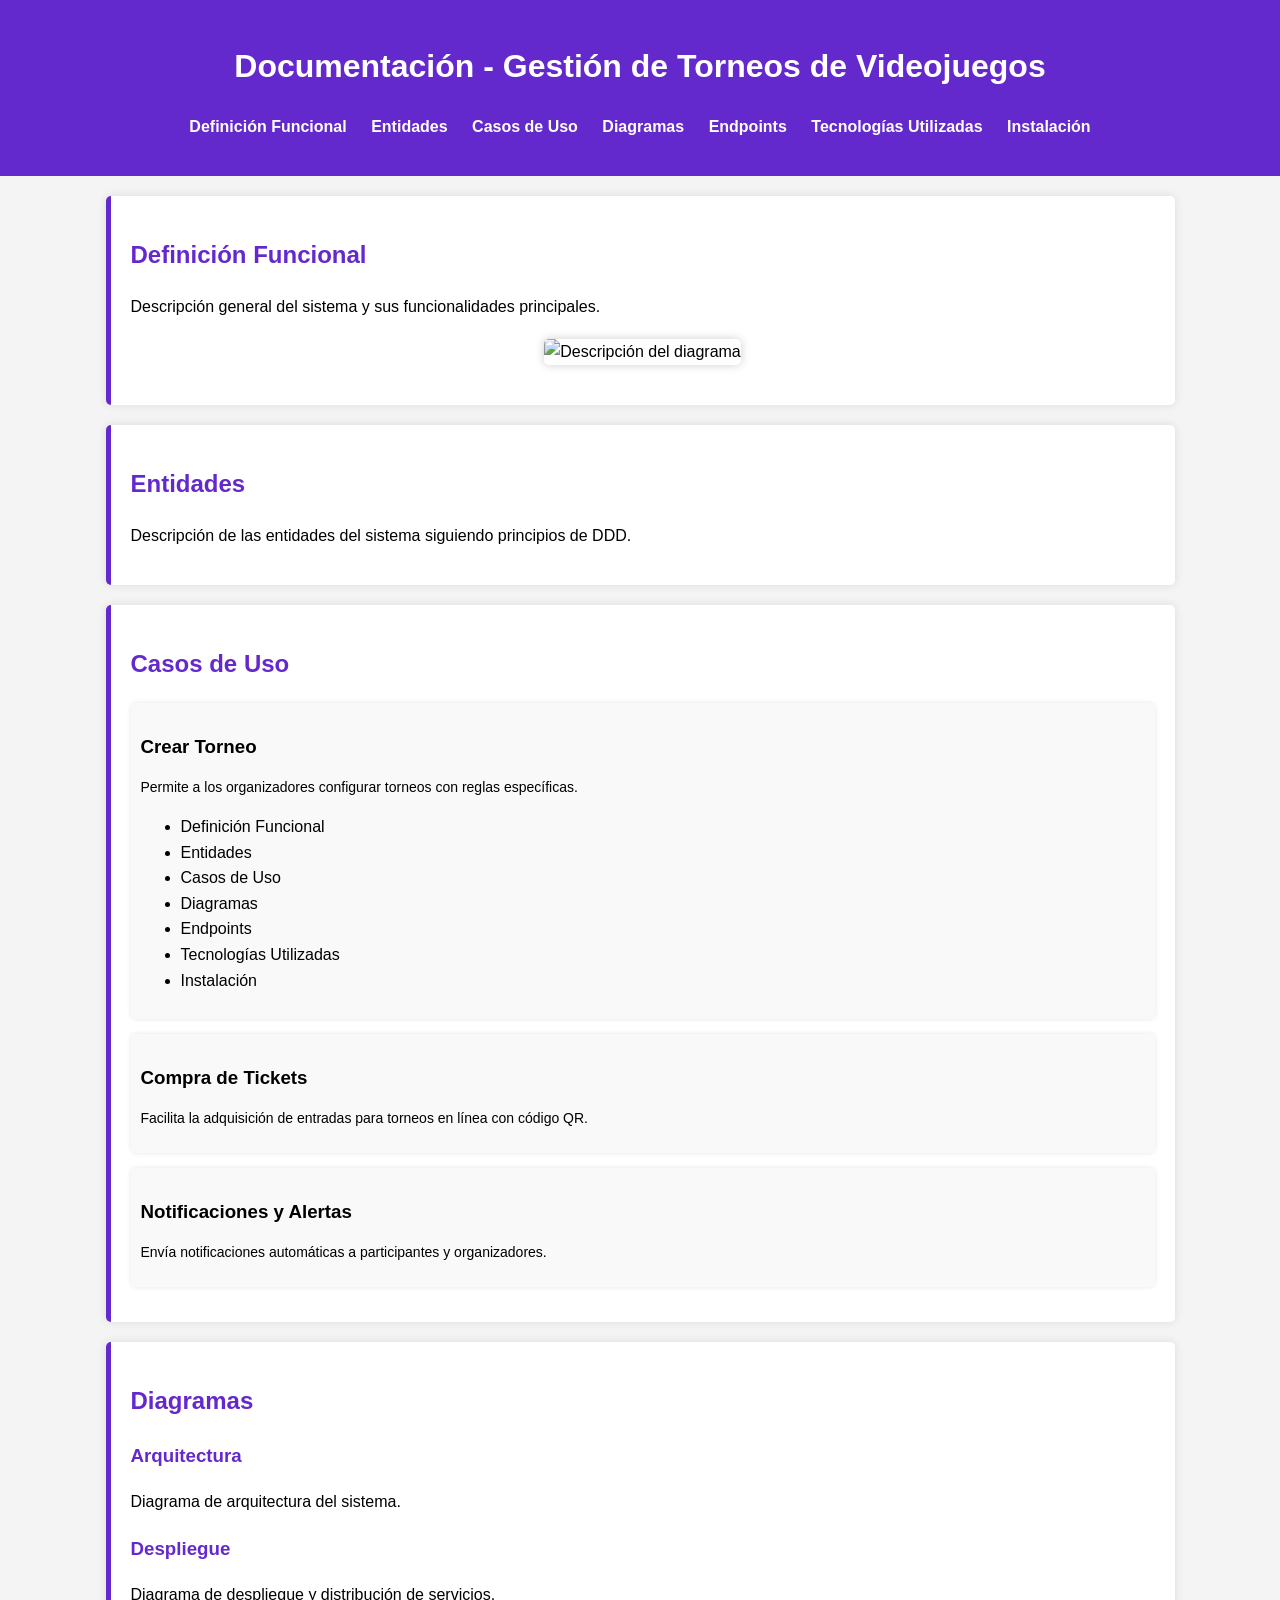
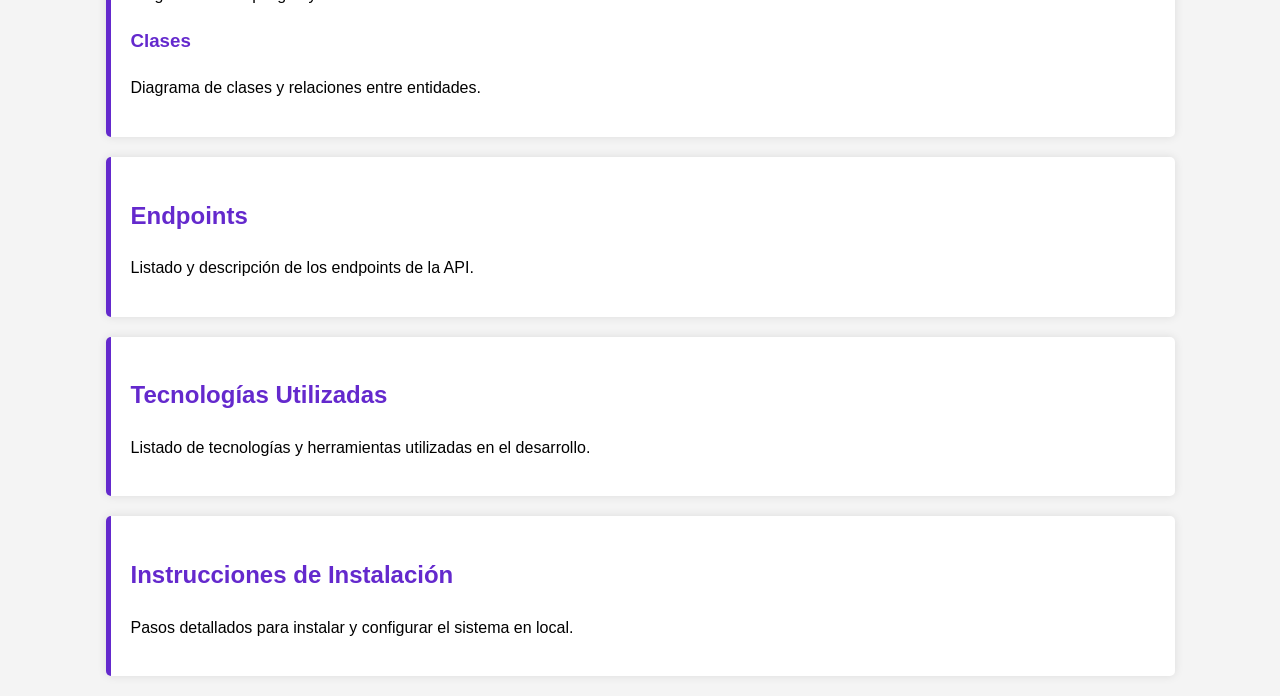
==== index.html @ 14427a6a "APTV-19: Init documentation" ====
<!DOCTYPE html>
<html lang="es">

<head>
  <meta charset="UTF-8">
  <meta name="viewport" content="width=device-width, initial-scale=1.0">
  <title>Gestión de Torneos de Videojuegos - Documentación</title>
  <link rel="stylesheet" href="styles.css">
</head>

<body>
  <header>
    <h1>Documentación - Gestión de Torneos de Videojuegos</h1>
    <nav>
      <ul>
        <li><a href="#definicion-funcional">Definición Funcional</a></li>
        <li><a href="#entidades">Entidades</a></li>
        <li><a href="#casos-uso">Casos de Uso</a></li>
        <li><a href="#diagramas">Diagramas</a></li>
        <li><a href="#endpoints">Endpoints</a></li>
        <li><a href="#tecnologias">Tecnologías Utilizadas</a></li>
        <li><a href="#instalacion">Instalación</a></li>
      </ul>
    </nav>
  </header>

  <section id="definicion-funcional">
    <h2>Definición Funcional</h2>
    <p>Descripción general del sistema y sus funcionalidades principales.</p>
    <div class="image-container">
      <img src="fc.jpg" alt="Descripción del diagrama">
    </div>
  </section>

  <section id="entidades">
    <h2>Entidades</h2>
    <p>Descripción de las entidades del sistema siguiendo principios de DDD.</p>
  </section>

  <section id="casos-uso">
    <h2>Casos de Uso</h2>

    <div class="sub-seccion">
      <h3>Crear Torneo</h3>
      <p>Permite a los organizadores configurar torneos con reglas específicas.</p>
      <ul>
        <li>Definición Funcional</li>
        <li>Entidades</li>
        <li>Casos de Uso</li>
        <li>Diagramas</li>
        <li>Endpoints</li>
        <li>Tecnologías Utilizadas</li>
        <li>Instalación</li>
      </ul>
    </div>

    <div class="sub-seccion">
      <h3>Compra de Tickets</h3>
      <p>Facilita la adquisición de entradas para torneos en línea con código QR.</p>
    </div>

    <div class="sub-seccion">
      <h3>Notificaciones y Alertas</h3>
      <p>Envía notificaciones automáticas a participantes y organizadores.</p>
    </div>
  </section>

  <section id="diagramas">
    <h2>Diagramas</h2>
    <h3>Arquitectura</h3>
    <p>Diagrama de arquitectura del sistema.</p>
    <h3>Despliegue</h3>
    <p>Diagrama de despliegue y distribución de servicios.</p>
    <h3>Clases</h3>
    <p>Diagrama de clases y relaciones entre entidades.</p>
  </section>

  <section id="endpoints">
    <h2>Endpoints</h2>
    <p>Listado y descripción de los endpoints de la API.</p>
  </section>

  <section id="tecnologias">
    <h2>Tecnologías Utilizadas</h2>
    <p>Listado de tecnologías y herramientas utilizadas en el desarrollo.</p>
  </section>

  <section id="instalacion">
    <h2>Instrucciones de Instalación</h2>
    <p>Pasos detallados para instalar y configurar el sistema en local.</p>
  </section>
</body>

</html>
---- styles.css ----
body {
    font-family: Arial, sans-serif;
    line-height: 1.6;
    margin: 0;
    padding: 0;
    background-color: #f4f4f4;
}

header {
    background: #6429cd;
    color: #fff;
    padding: 20px;
    text-align: center;
}

nav ul {
    list-style: none;
    padding: 0;
}

nav ul li {
    display: inline;
    margin: 0 10px;
}

nav ul li a {
    color: #fff;
    text-decoration: none;
    font-weight: bold;
}

section {
    width: 80%;
    max-width: 1280px;
    margin: 20px auto;
    padding: 20px;
    background: #fff;
    border-left: 5px solid #6429cd;
    border-radius: 5px;
    box-shadow: 0px 0px 10px rgba(0, 0, 0, 0.1);
}

h1 {
    color: #ffffff;
}

h2, h3 {
    color: #6429cd;
}

p {
    font-size: 16px;
}

.image-container {
    text-align: center;
    margin: 20px 0;
}

.image-container img {
    max-width: 100%;
    height: auto;
    border-radius: 5px;
    box-shadow: 0px 0px 10px rgba(0, 0, 0, 0.2);
}

.sub-seccion {
    margin-bottom: 15px;
    padding: 10px;
    background: #f9f9f9;
    border-radius: 5px;
    box-shadow: 0px 0px 5px rgba(0, 0, 0, 0.1);
}

.sub-seccion h3 {
    color: #000000;
    margin-bottom: 5px;
}

.sub-seccion p {
    font-size: 14px;
}
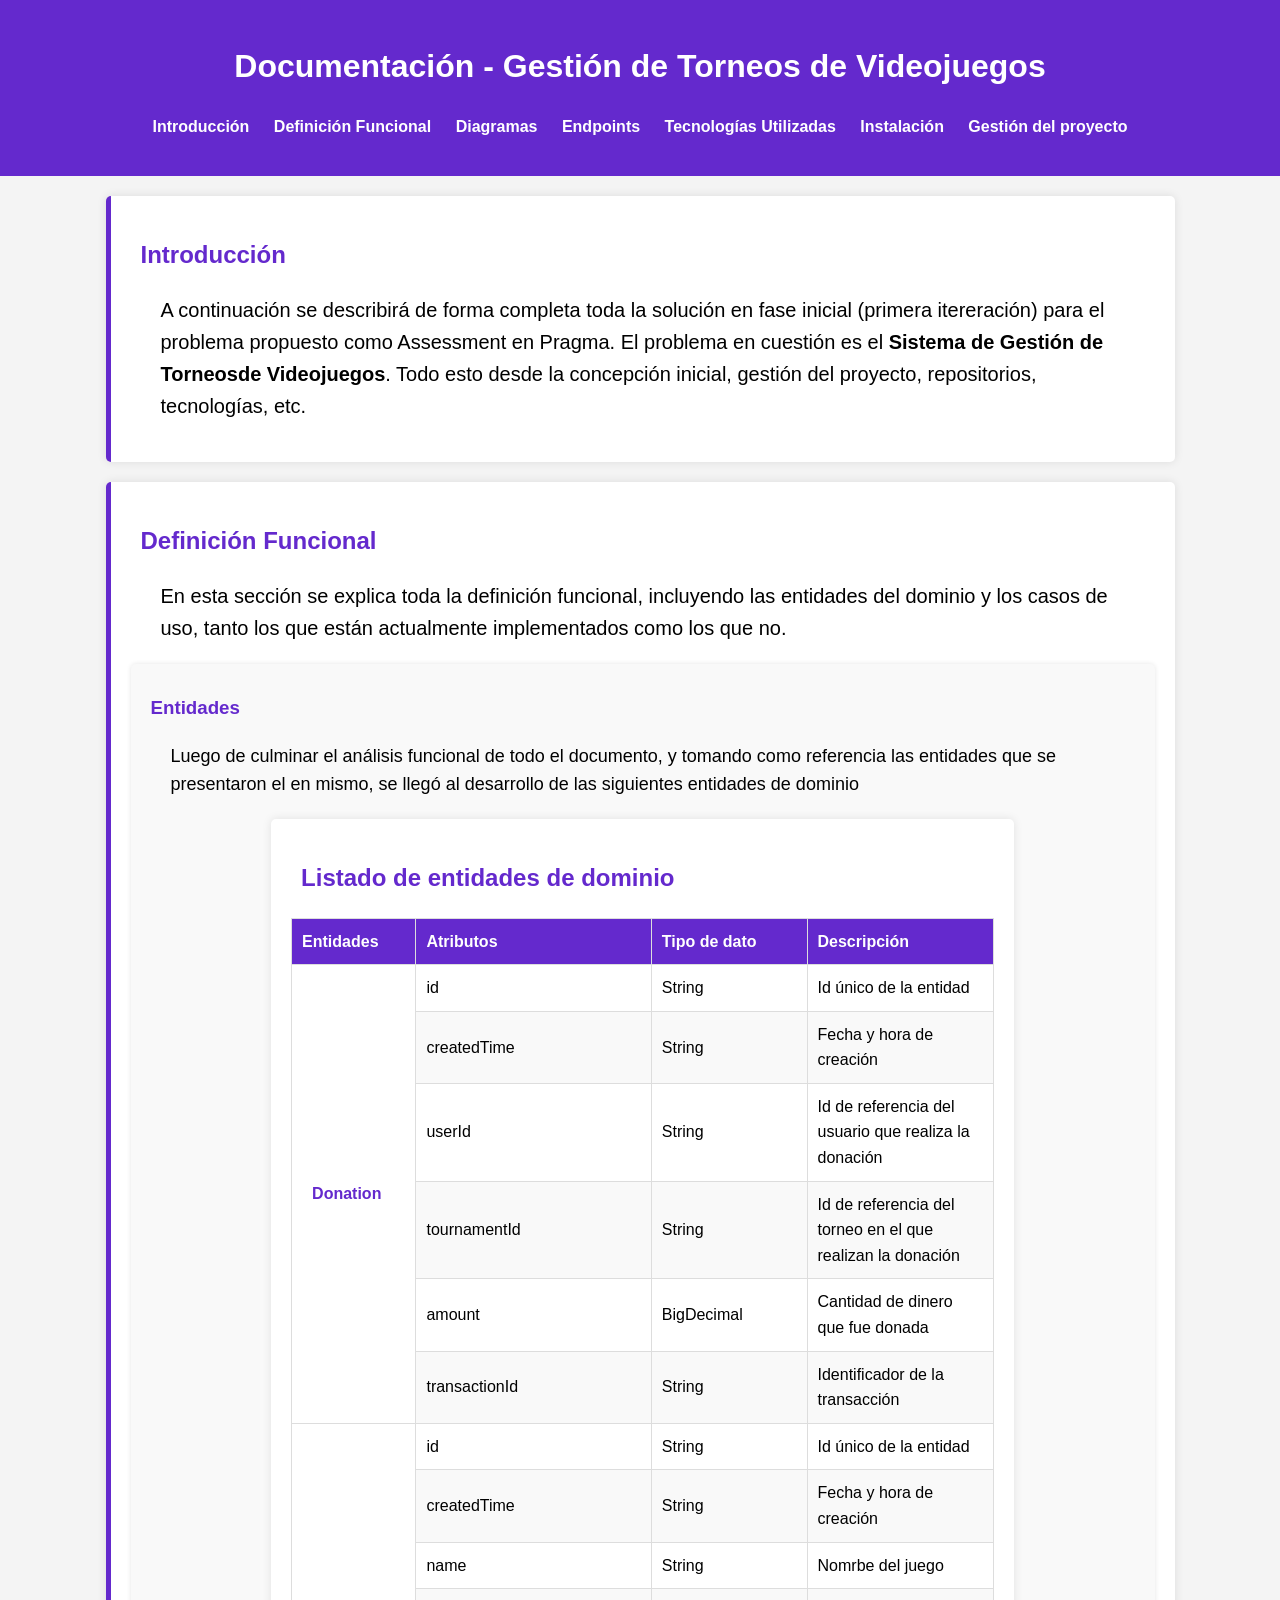
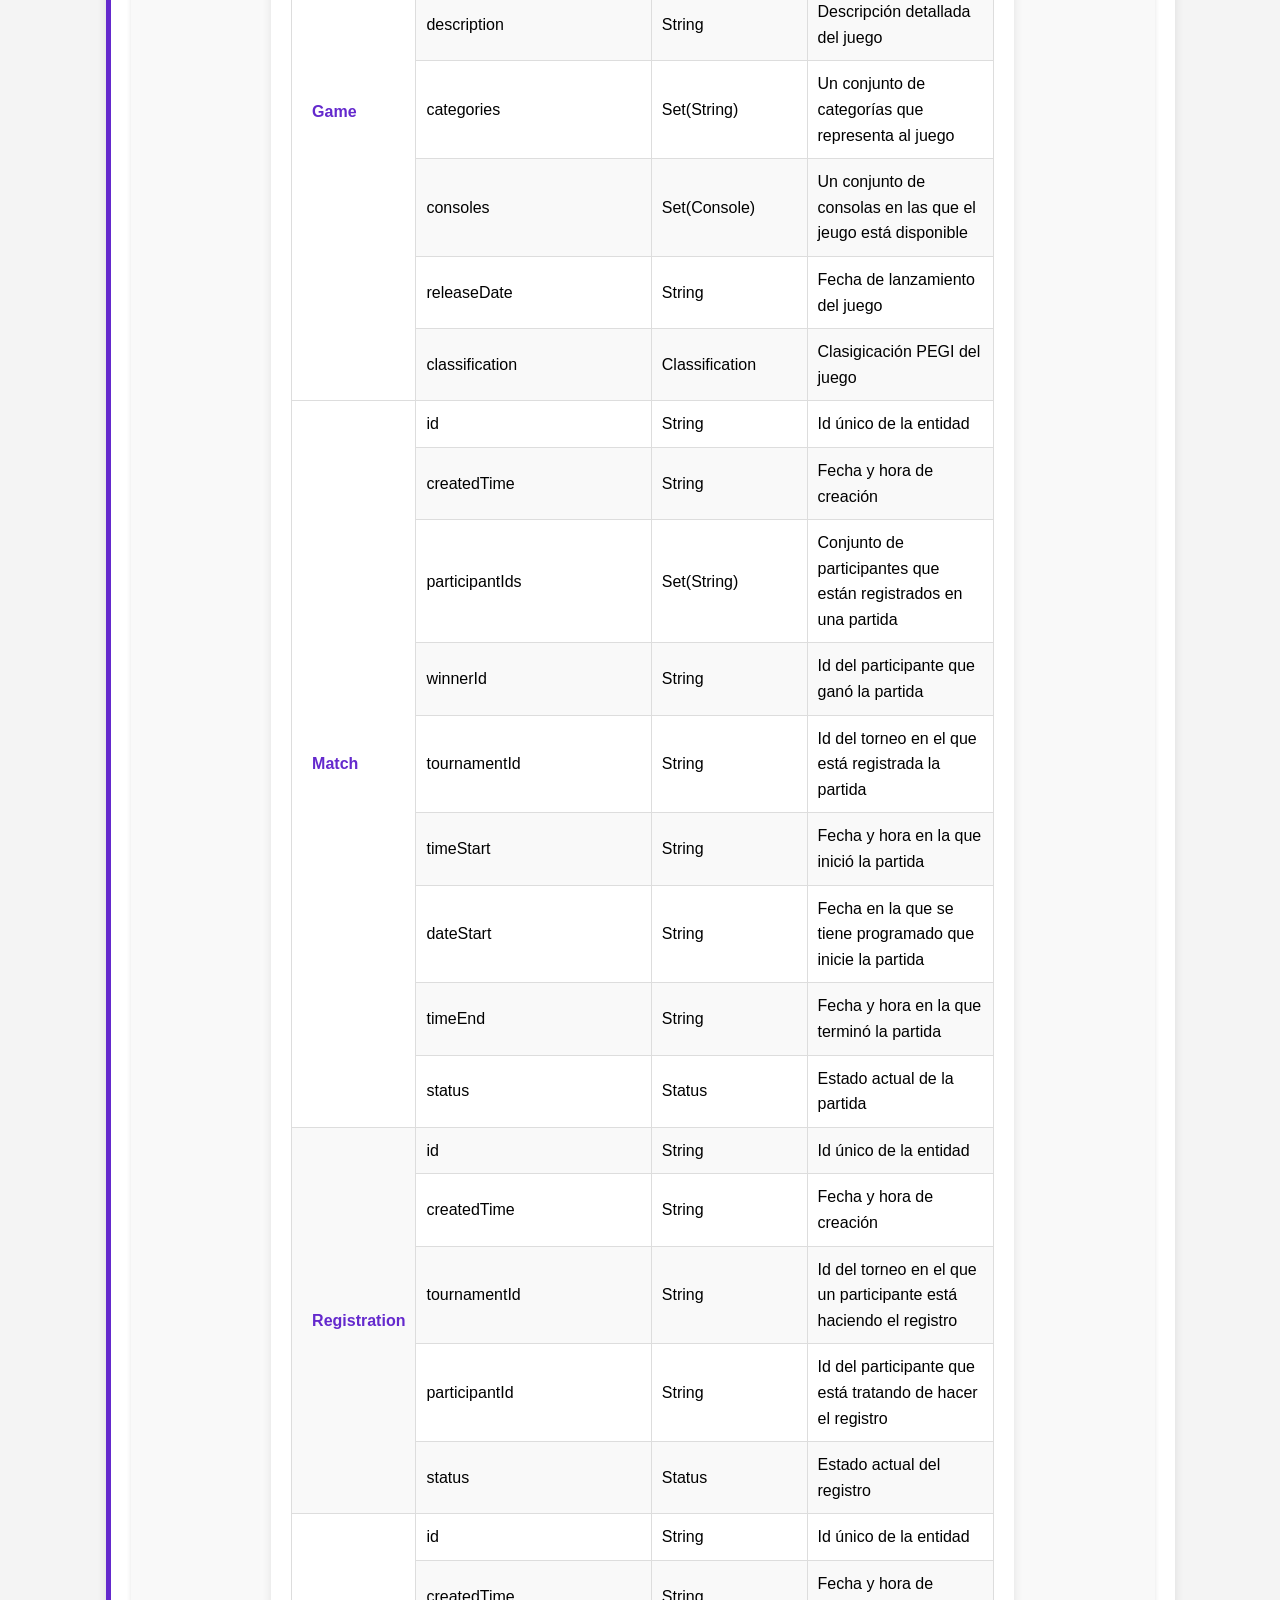
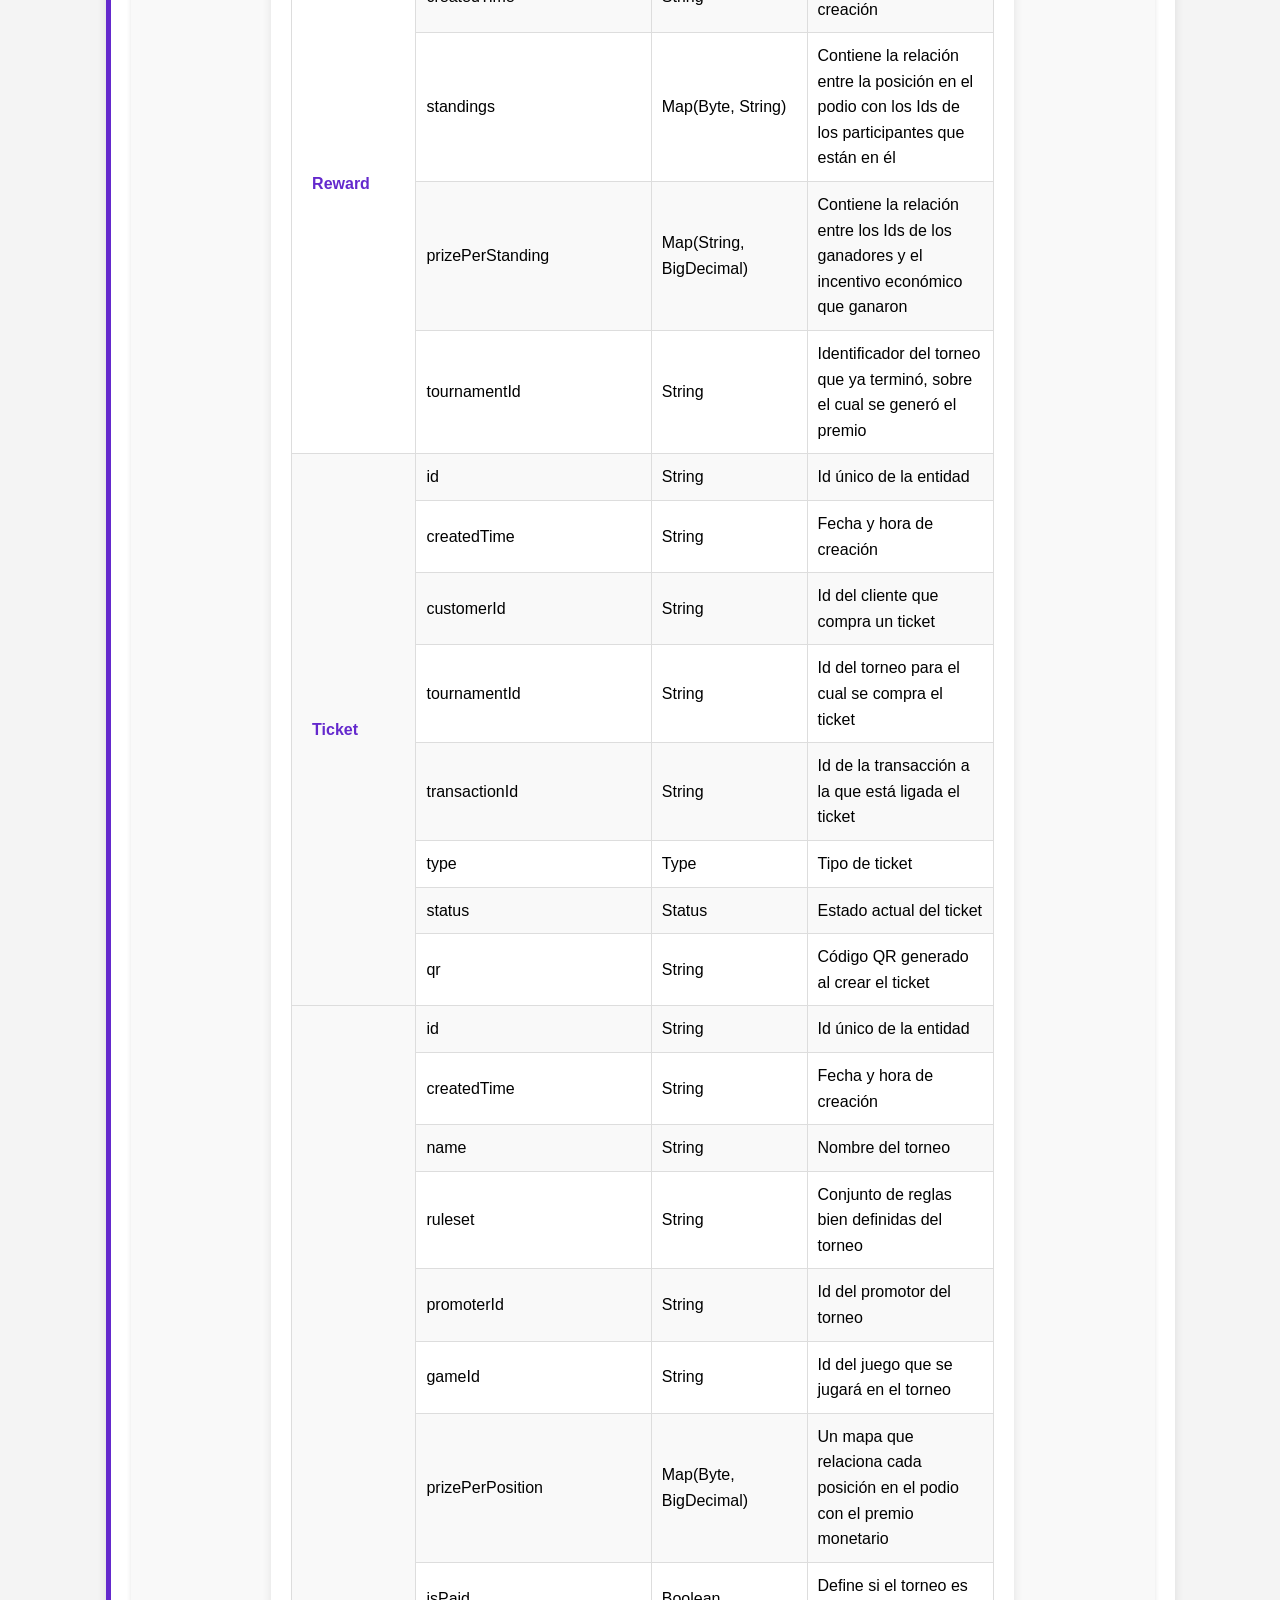
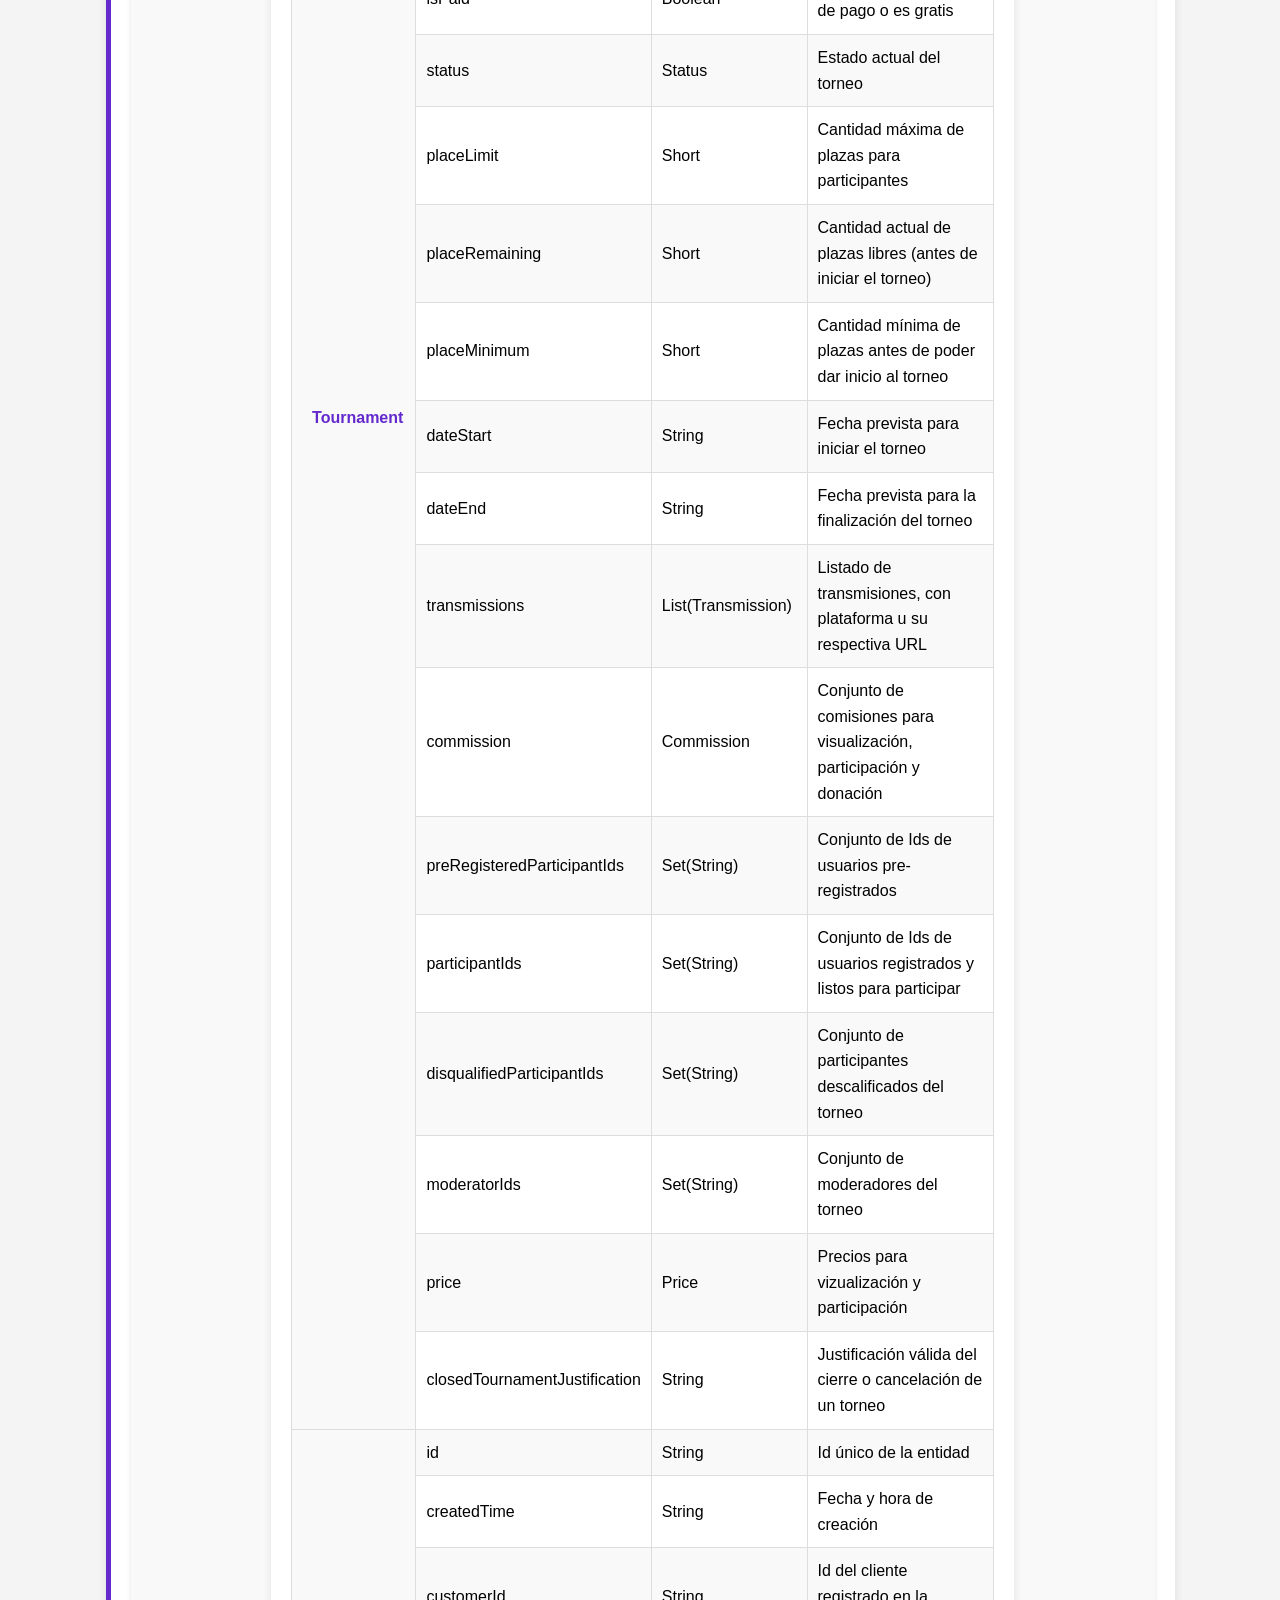
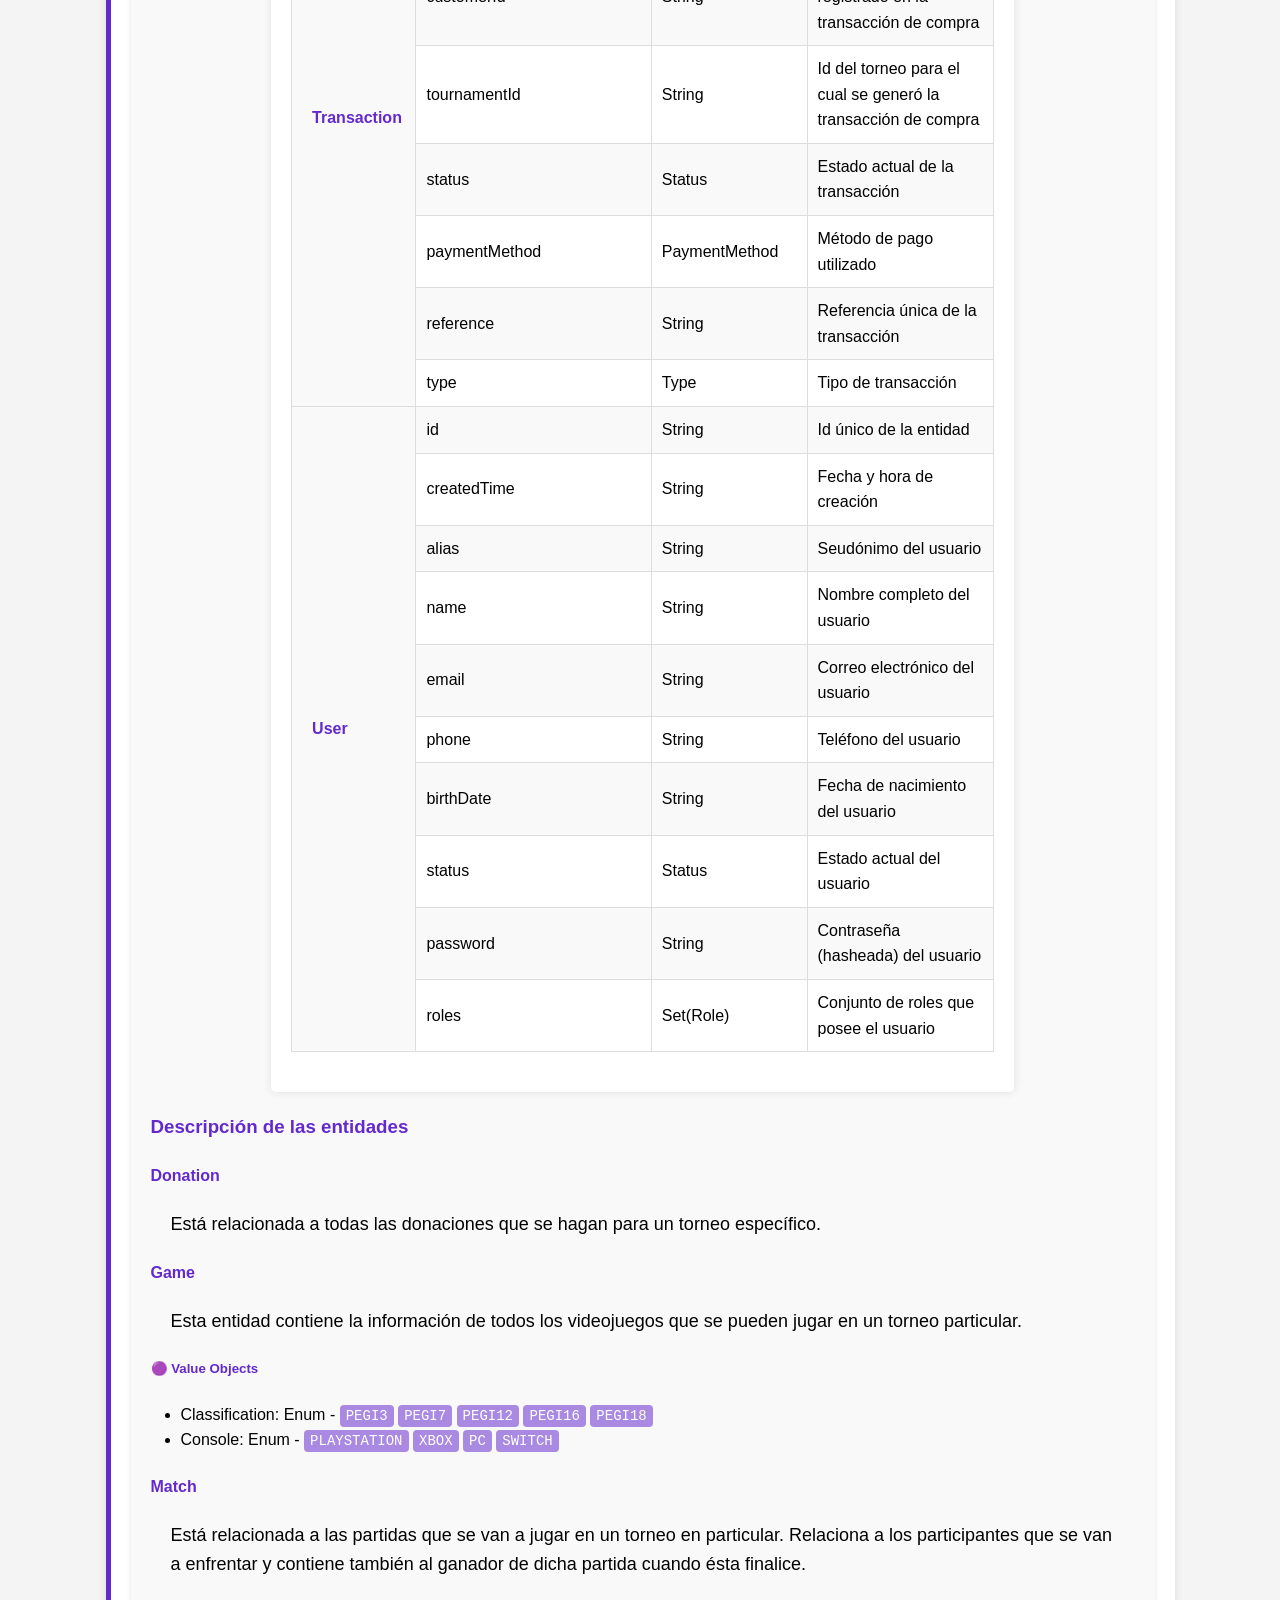
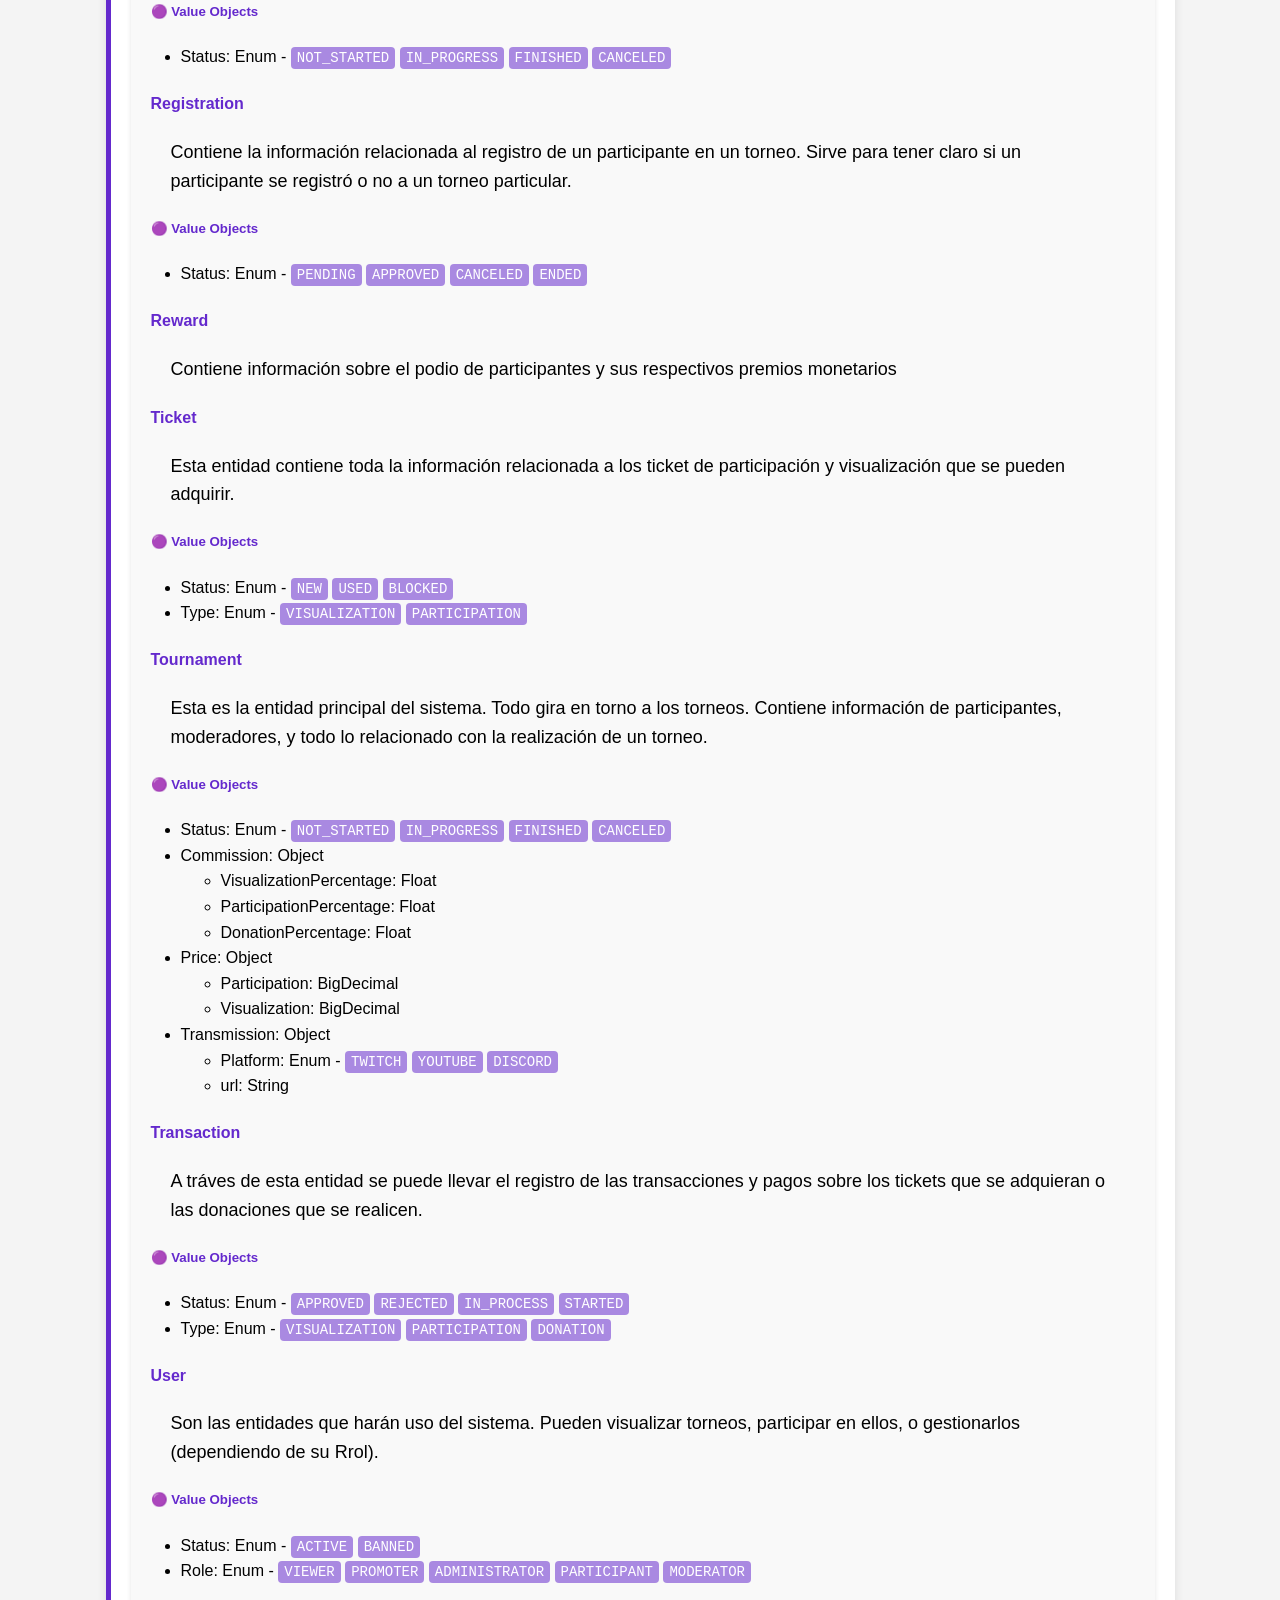
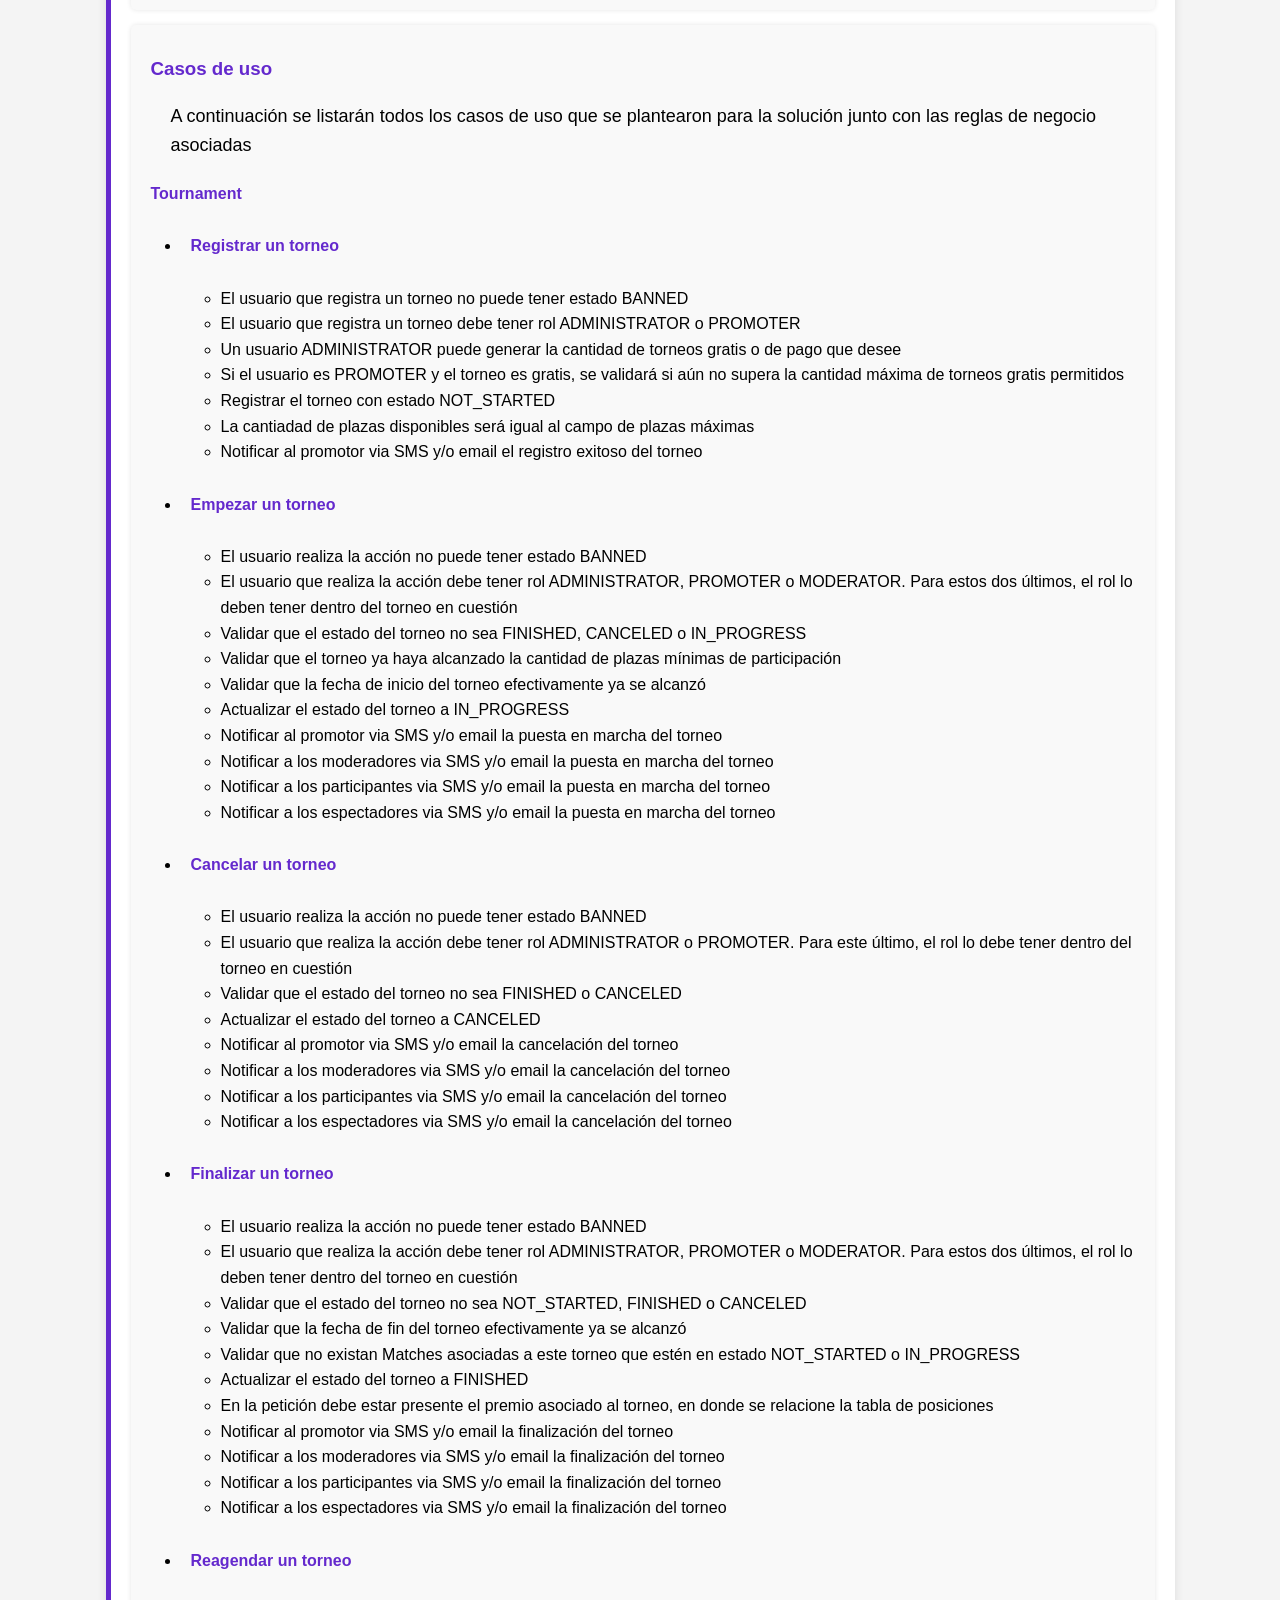
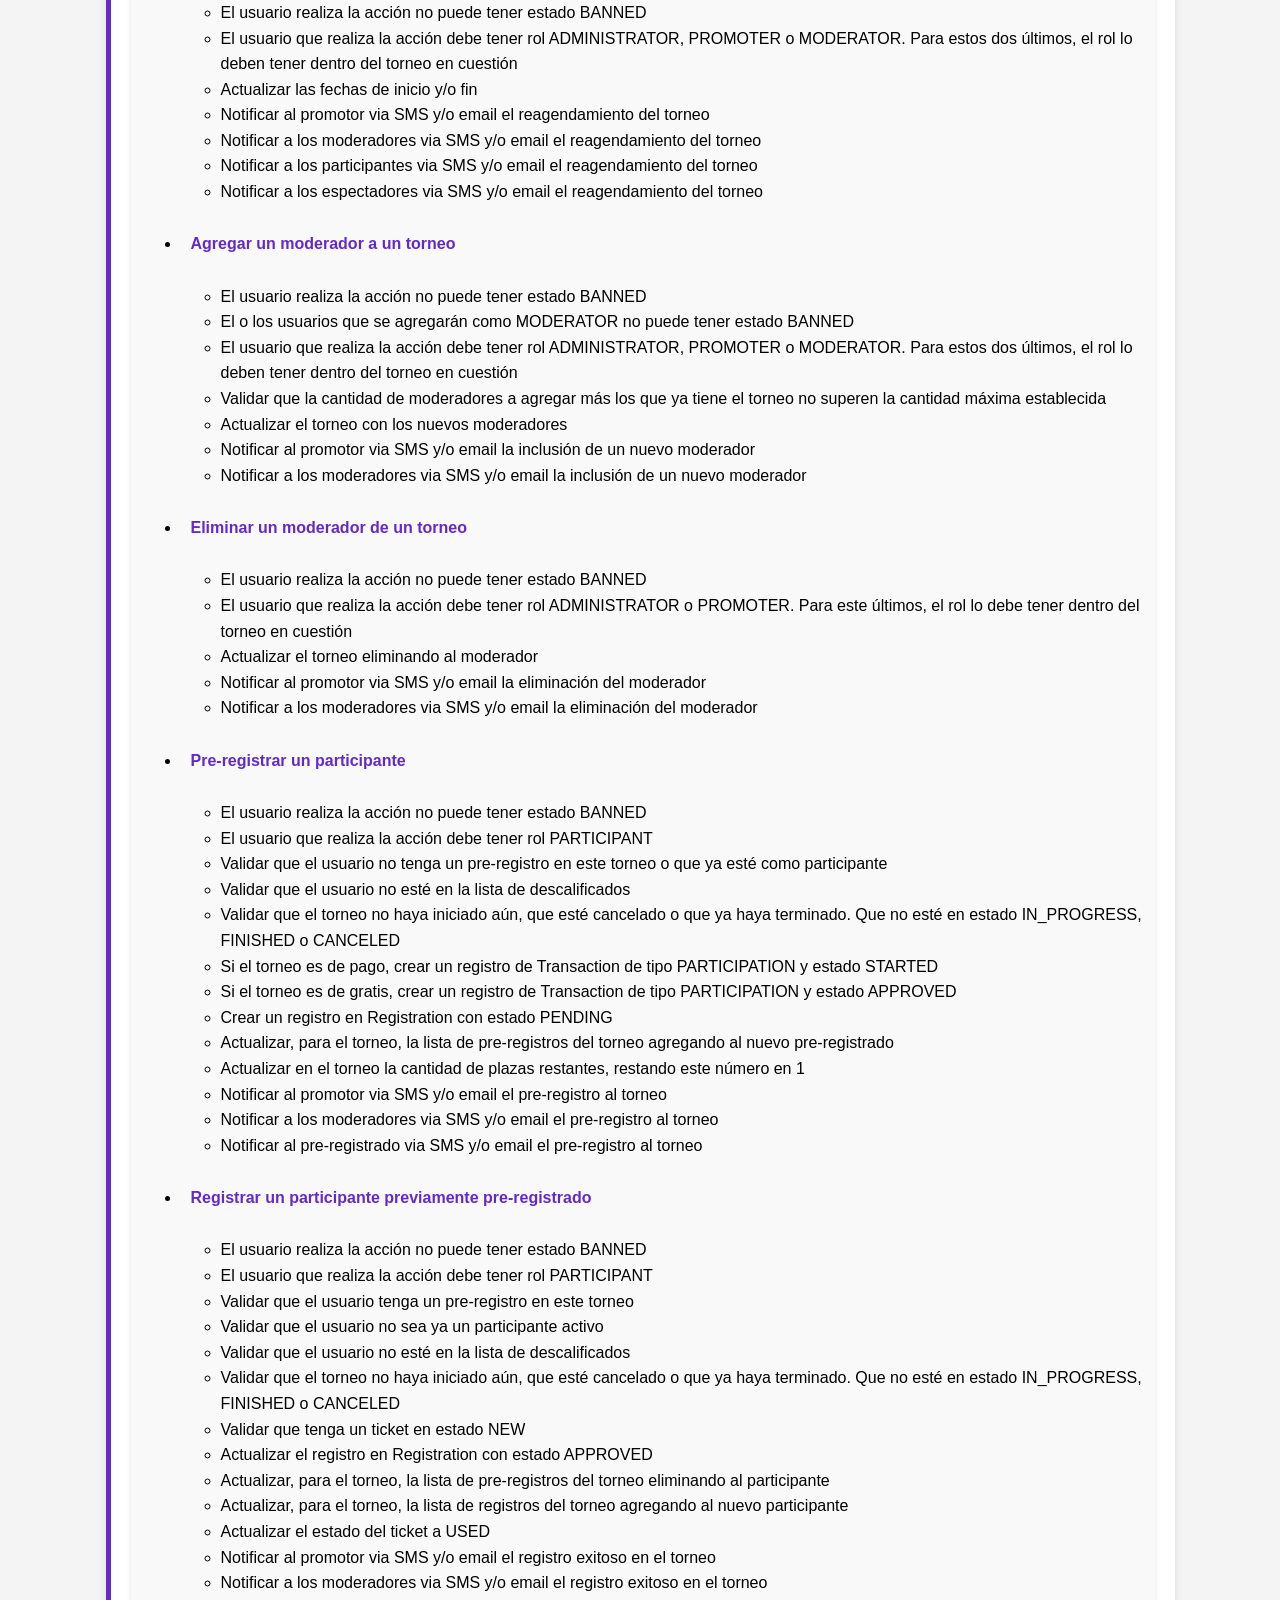
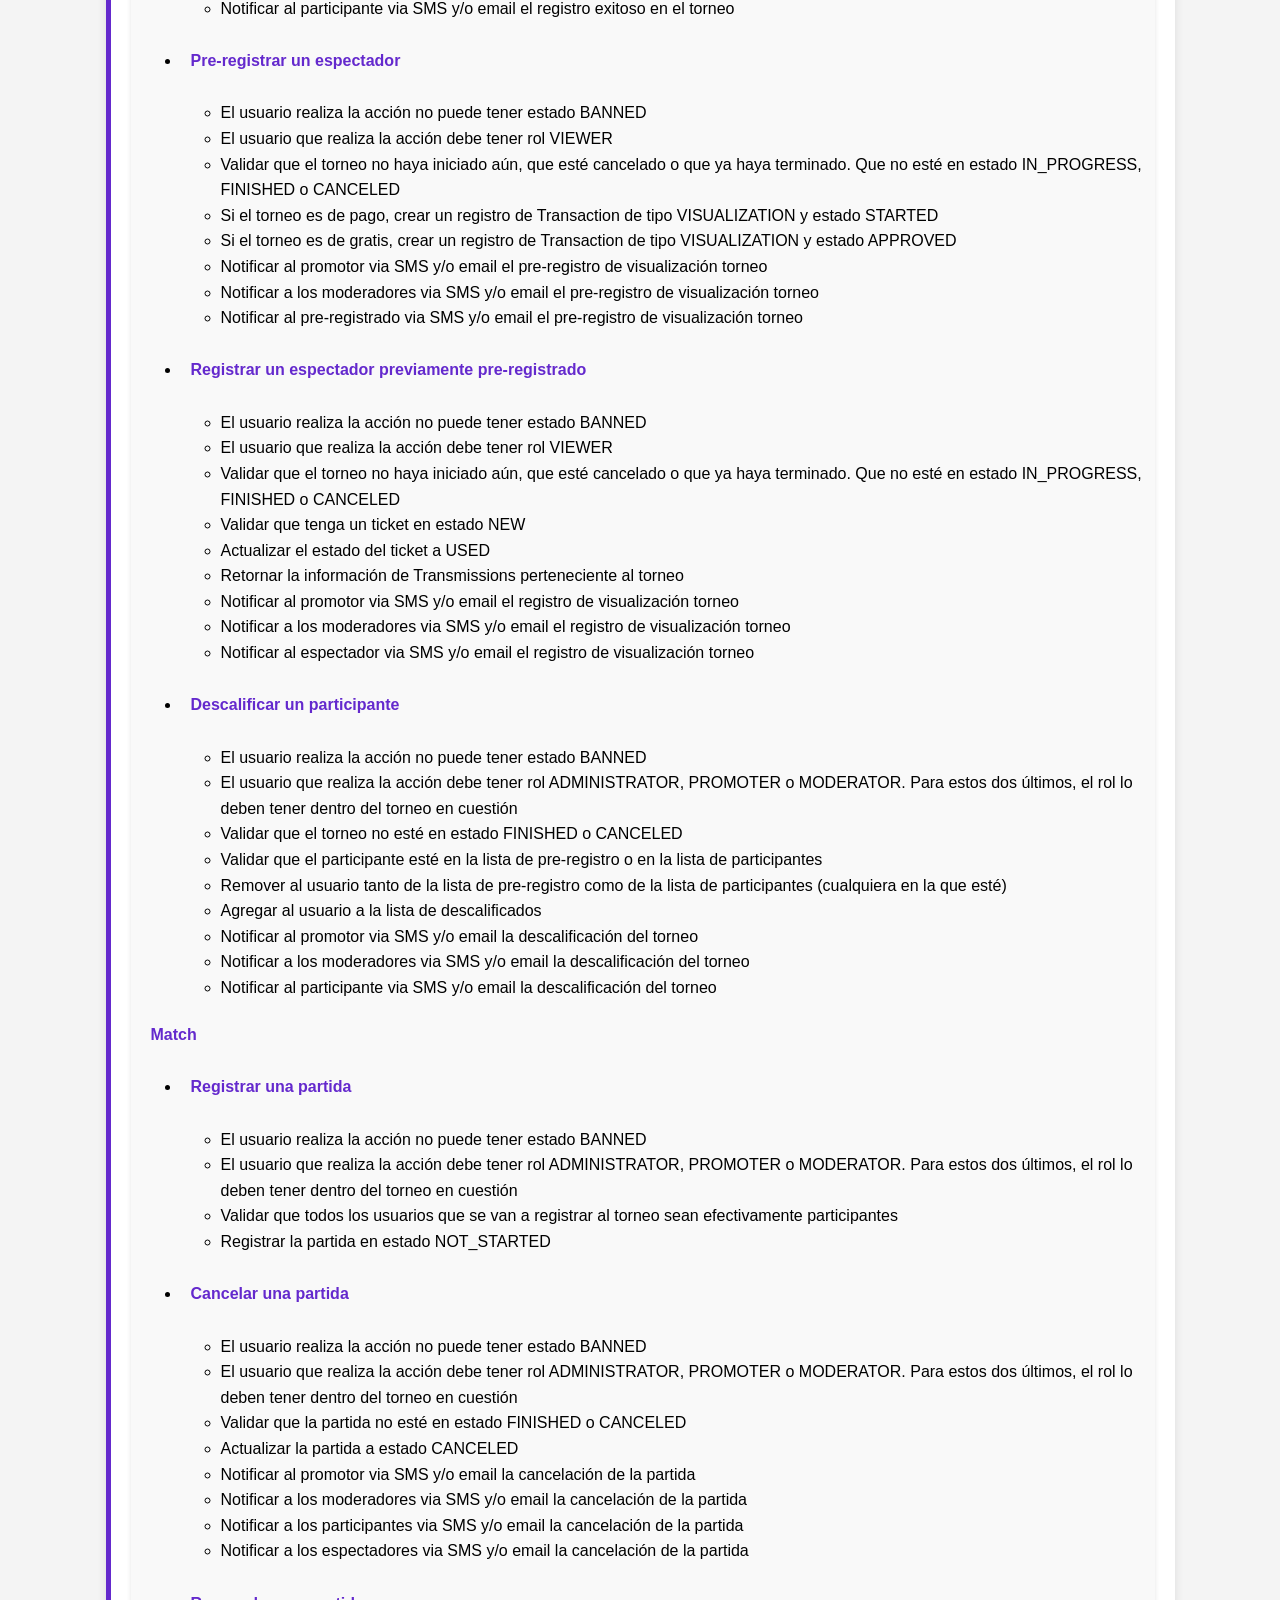
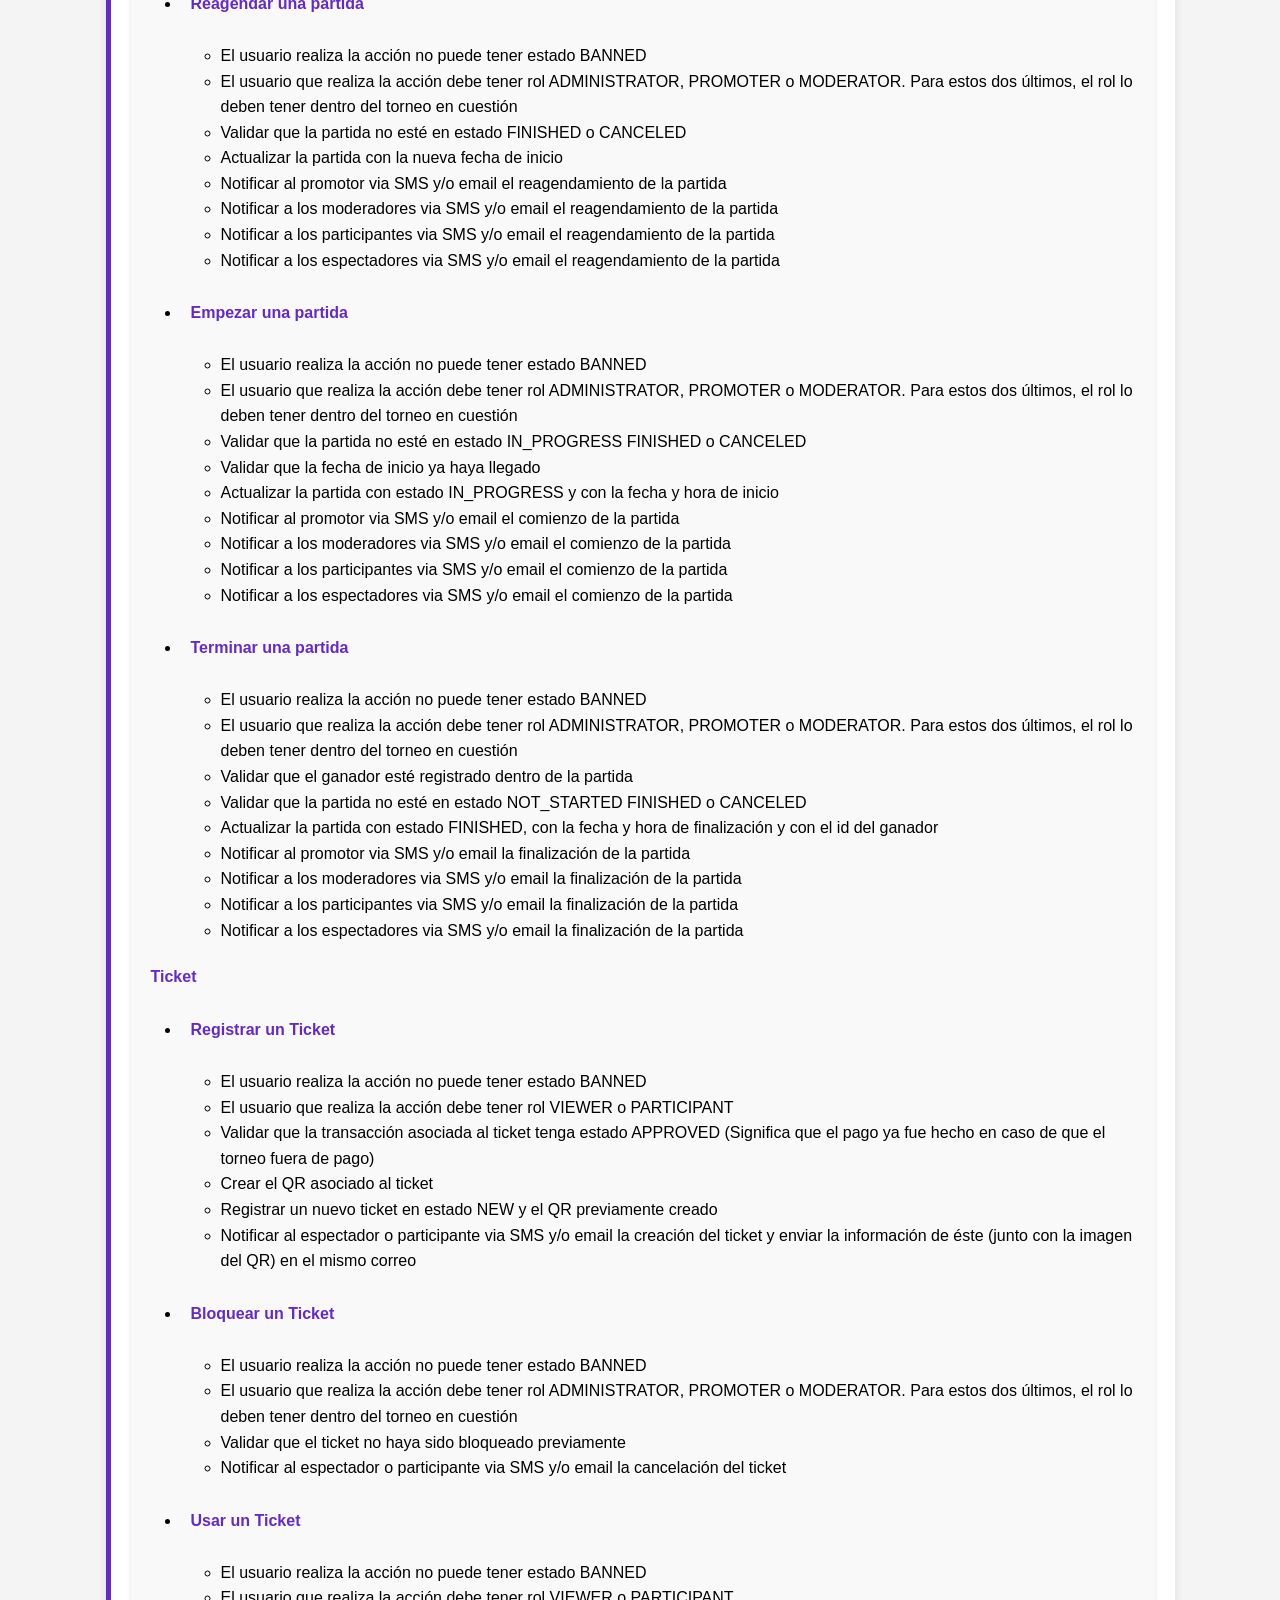
==== commit 2e5d0196: "feat: Se agregan archivos index, css y js de documentación" ====
--- a/index.html
+++ b/index.html
@@ -6,6 +6,7 @@
   <meta name="viewport" content="width=device-width, initial-scale=1.0">
   <title>Gestión de Torneos de Videojuegos - Documentación</title>
   <link rel="stylesheet" href="styles.css">
+  <script src="script.js"></script>
 </head>
 
 <body>
@@ -13,82 +14,1025 @@
     <h1>Documentación - Gestión de Torneos de Videojuegos</h1>
     <nav>
       <ul>
+        <li><a href="#introduccion">Introducción</a></li>
         <li><a href="#definicion-funcional">Definición Funcional</a></li>
-        <li><a href="#entidades">Entidades</a></li>
-        <li><a href="#casos-uso">Casos de Uso</a></li>
         <li><a href="#diagramas">Diagramas</a></li>
         <li><a href="#endpoints">Endpoints</a></li>
         <li><a href="#tecnologias">Tecnologías Utilizadas</a></li>
         <li><a href="#instalacion">Instalación</a></li>
+        <li><a href="#gestion-proyecto">Gestión del proyecto</a></li>
       </ul>
     </nav>
   </header>
 
+  <section id="introduccion">
+    <h2>Introducción</h2>
+    <p>A continuación se describirá de forma completa toda la solución en fase inicial (primera itereración) para el
+      problema propuesto como Assessment en Pragma. El problema en cuestión es el <strong>Sistema de Gestión de
+        Torneosde Videojuegos</strong>. Todo esto desde la concepción inicial, gestión del proyecto, repositorios,
+      tecnologías, etc.</p>
+  </section>
+
   <section id="definicion-funcional">
     <h2>Definición Funcional</h2>
-    <p>Descripción general del sistema y sus funcionalidades principales.</p>
-    <div class="image-container">
-      <img src="fc.jpg" alt="Descripción del diagrama">
+    <p>En esta sección se explica toda la definición funcional, incluyendo las entidades del dominio y los casos de uso,
+      tanto los que están actualmente implementados como los que no.</p>
+    <div class="sub-seccion">
+      <h3>Entidades</h3>
+      <p>Luego de culminar el análisis funcional de todo el documento, y tomando como referencia las entidades que se
+        presentaron el en mismo, se llegó al desarrollo de las siguientes entidades de dominio</p>
+      <div class="table-container">
+        <h2>Listado de entidades de dominio</h2>
+        <table>
+          <thead>
+            <tr>
+              <th>Entidades</th>
+              <th>Atributos</th>
+              <th>Tipo de dato</th>
+              <th>Descripción</th>
+            </tr>
+          </thead>
+          <tbody>
+            <tr>
+              <td rowspan="6" colspan="1">
+                <h4>Donation</h4>
+              </td>
+              <td>id</td>
+              <td>String</td>
+              <td>Id único de la entidad</td>
+            </tr>
+            <tr>
+              <td>createdTime</td>
+              <td>String</td>
+              <td>Fecha y hora de creación</td>
+            </tr>
+            <tr>
+              <td>userId</td>
+              <td>String</td>
+              <td>Id de referencia del usuario que realiza la donación</td>
+            </tr>
+            <tr>
+              <td>tournamentId</td>
+              <td>String</td>
+              <td>Id de referencia del torneo en el que realizan la donación</td>
+            </tr>
+            <tr>
+              <td>amount</td>
+              <td>BigDecimal</td>
+              <td>Cantidad de dinero que fue donada</td>
+            </tr>
+            <tr>
+              <td>transactionId</td>
+              <td>String</td>
+              <td>Identificador de la transacción</td>
+            </tr>
+            <tr>
+              <td rowspan="8" colspan="1">
+                <h4>Game</h4>
+              </td>
+              <td>id</td>
+              <td>String</td>
+              <td>Id único de la entidad</td>
+            </tr>
+            <tr>
+              <td>createdTime</td>
+              <td>String</td>
+              <td>Fecha y hora de creación</td>
+            </tr>
+            <tr>
+              <td>name</td>
+              <td>String</td>
+              <td>Nomrbe del juego</td>
+            </tr>
+            <tr>
+              <td>description</td>
+              <td>String</td>
+              <td>Descripción detallada del juego</td>
+            </tr>
+            <tr>
+              <td>categories</td>
+              <td>Set(String)</td>
+              <td>Un conjunto de categorías que representa al juego</td>
+            </tr>
+            <tr>
+              <td>consoles</td>
+              <td>Set(Console)</td>
+              <td>Un conjunto de consolas en las que el jeugo está disponible</td>
+            </tr>
+            <tr>
+              <td>releaseDate</td>
+              <td>String</td>
+              <td>Fecha de lanzamiento del juego</td>
+            </tr>
+            <tr>
+              <td>classification</td>
+              <td>Classification</td>
+              <td>Clasigicación PEGI del juego</td>
+            </tr>
+            <tr>
+              <td rowspan="9" colspan="1">
+                <h4>Match</h4>
+              </td>
+              <td>id</td>
+              <td>String</td>
+              <td>Id único de la entidad</td>
+            </tr>
+            <tr>
+              <td>createdTime</td>
+              <td>String</td>
+              <td>Fecha y hora de creación</td>
+            </tr>
+            <tr>
+              <td>participantIds</td>
+              <td>Set(String)</td>
+              <td>Conjunto de participantes que están registrados en una partida</td>
+            </tr>
+            <tr>
+              <td>winnerId</td>
+              <td>String</td>
+              <td>Id del participante que ganó la partida</td>
+            </tr>
+            <tr>
+              <td>tournamentId</td>
+              <td>String</td>
+              <td>Id del torneo en el que está registrada la partida</td>
+            </tr>
+            <tr>
+              <td>timeStart</td>
+              <td>String</td>
+              <td>Fecha y hora en la que inició la partida</td>
+            </tr>
+            <tr>
+              <td>dateStart</td>
+              <td>String</td>
+              <td>Fecha en la que se tiene programado que inicie la partida</td>
+            </tr>
+            <tr>
+              <td>timeEnd</td>
+              <td>String</td>
+              <td>Fecha y hora en la que terminó la partida</td>
+            </tr>
+            <tr>
+              <td>status</td>
+              <td>Status</td>
+              <td>Estado actual de la partida</td>
+            </tr>
+            <tr>
+              <td rowspan="5" colspan="1">
+                <h4>Registration</h4>
+              </td>
+              <td>id</td>
+              <td>String</td>
+              <td>Id único de la entidad</td>
+            </tr>
+            <tr>
+              <td>createdTime</td>
+              <td>String</td>
+              <td>Fecha y hora de creación</td>
+            </tr>
+            <tr>
+              <td>tournamentId</td>
+              <td>String</td>
+              <td>Id del torneo en el que un participante está haciendo el registro</td>
+            </tr>
+            <tr>
+              <td>participantId</td>
+              <td>String</td>
+              <td>Id del participante que está tratando de hacer el registro</td>
+            </tr>
+            <tr>
+              <td>status</td>
+              <td>Status</td>
+              <td>Estado actual del registro</td>
+            </tr>
+            <tr>
+              <td rowspan="5" colspan="1">
+                <h4>Reward</h4>
+              </td>
+              <td>id</td>
+              <td>String</td>
+              <td>Id único de la entidad</td>
+            </tr>
+            <tr>
+              <td>createdTime</td>
+              <td>String</td>
+              <td>Fecha y hora de creación</td>
+            </tr>
+            <tr>
+              <td>standings</td>
+              <td>Map(Byte, String)</td>
+              <td>Contiene la relación entre la posición en el podio con los Ids de los participantes que están en él
+              </td>
+            </tr>
+            <tr>
+              <td>prizePerStanding</td>
+              <td>Map(String, BigDecimal)</td>
+              <td>Contiene la relación entre los Ids de los ganadores y el incentivo económico que ganaron</td>
+            </tr>
+            <tr>
+              <td>tournamentId</td>
+              <td>String</td>
+              <td>Identificador del torneo que ya terminó, sobre el cual se generó el premio</td>
+            </tr>
+            <tr>
+              <td rowspan="8" colspan="1">
+                <h4>Ticket</h4>
+              </td>
+              <td>id</td>
+              <td>String</td>
+              <td>Id único de la entidad</td>
+            </tr>
+            <tr>
+              <td>createdTime</td>
+              <td>String</td>
+              <td>Fecha y hora de creación</td>
+            </tr>
+            <tr>
+              <td>customerId</td>
+              <td>String</td>
+              <td>Id del cliente que compra un ticket</td>
+            </tr>
+            <tr>
+              <td>tournamentId</td>
+              <td>String</td>
+              <td>Id del torneo para el cual se compra el ticket</td>
+            </tr>
+            <tr>
+              <td>transactionId</td>
+              <td>String</td>
+              <td>Id de la transacción a la que está ligada el ticket</td>
+            </tr>
+            <tr>
+              <td>type</td>
+              <td>Type</td>
+              <td>Tipo de ticket</td>
+            </tr>
+            <tr>
+              <td>status</td>
+              <td>Status</td>
+              <td>Estado actual del ticket</td>
+            </tr>
+            <tr>
+              <td>qr</td>
+              <td>String</td>
+              <td>Código QR generado al crear el ticket</td>
+            </tr>
+            <tr>
+              <td rowspan="22" colspan="1">
+                <h4>Tournament</h4>
+              </td>
+              <td>id</td>
+              <td>String</td>
+              <td>Id único de la entidad</td>
+            </tr>
+            <tr>
+              <td>createdTime</td>
+              <td>String</td>
+              <td>Fecha y hora de creación</td>
+            </tr>
+            <tr>
+              <td>name</td>
+              <td>String</td>
+              <td>Nombre del torneo</td>
+            </tr>
+            <tr>
+              <td>ruleset</td>
+              <td>String</td>
+              <td>Conjunto de reglas bien definidas del torneo</td>
+            </tr>
+            <tr>
+              <td>promoterId</td>
+              <td>String</td>
+              <td>Id del promotor del torneo</td>
+            </tr>
+            <tr>
+              <td>gameId</td>
+              <td>String</td>
+              <td>Id del juego que se jugará en el torneo</td>
+            </tr>
+            <tr>
+              <td>prizePerPosition</td>
+              <td>Map(Byte, BigDecimal)</td>
+              <td>Un mapa que relaciona cada posición en el podio con el premio monetario</td>
+            </tr>
+            <tr>
+              <td>isPaid</td>
+              <td>Boolean</td>
+              <td>Define si el torneo es de pago o es gratis</td>
+            </tr>
+            <tr>
+              <td>status</td>
+              <td>Status</td>
+              <td>Estado actual del torneo</td>
+            </tr>
+            <tr>
+              <td>placeLimit</td>
+              <td>Short</td>
+              <td>Cantidad máxima de plazas para participantes</td>
+            </tr>
+            <tr>
+              <td>placeRemaining</td>
+              <td>Short</td>
+              <td>Cantidad actual de plazas libres (antes de iniciar el torneo)</td>
+            </tr>
+            <tr>
+              <td>placeMinimum</td>
+              <td>Short</td>
+              <td>Cantidad mínima de plazas antes de poder dar inicio al torneo</td>
+            </tr>
+            <tr>
+              <td>dateStart</td>
+              <td>String</td>
+              <td>Fecha prevista para iniciar el torneo</td>
+            </tr>
+            <tr>
+              <td>dateEnd</td>
+              <td>String</td>
+              <td>Fecha prevista para la finalización del torneo</td>
+            </tr>
+            <tr>
+              <td>transmissions</td>
+              <td>List(Transmission)</td>
+              <td>Listado de transmisiones, con plataforma u su respectiva URL</td>
+            </tr>
+            <tr>
+              <td>commission</td>
+              <td>Commission</td>
+              <td>Conjunto de comisiones para visualización, participación y donación</td>
+            </tr>
+            <tr>
+              <td>preRegisteredParticipantIds</td>
+              <td>Set(String)</td>
+              <td>Conjunto de Ids de usuarios pre-registrados</td>
+            </tr>
+            <tr>
+              <td>participantIds</td>
+              <td>Set(String)</td>
+              <td>Conjunto de Ids de usuarios registrados y listos para participar</td>
+            </tr>
+            <tr>
+              <td>disqualifiedParticipantIds</td>
+              <td>Set(String)</td>
+              <td>Conjunto de participantes descalificados del torneo</td>
+            </tr>
+            <tr>
+              <td>moderatorIds</td>
+              <td>Set(String)</td>
+              <td>Conjunto de moderadores del torneo</td>
+            </tr>
+            <tr>
+              <td>price</td>
+              <td>Price</td>
+              <td>Precios para vizualización y participación</td>
+            </tr>
+            <tr>
+              <td>closedTournamentJustification</td>
+              <td>String</td>
+              <td>Justificación válida del cierre o cancelación de un torneo</td>
+            </tr>
+            <tr>
+              <td rowspan="8" colspan="1">
+                <h4>Transaction</h4>
+              </td>
+              <td>id</td>
+              <td>String</td>
+              <td>Id único de la entidad</td>
+            </tr>
+            <tr>
+              <td>createdTime</td>
+              <td>String</td>
+              <td>Fecha y hora de creación</td>
+            </tr>
+            <tr>
+              <td>customerId</td>
+              <td>String</td>
+              <td>Id del cliente registrado en la transacción de compra</td>
+            </tr>
+            <tr>
+              <td>tournamentId</td>
+              <td>String</td>
+              <td>Id del torneo para el cual se generó la transacción de compra</td>
+            </tr>
+            <tr>
+              <td>status</td>
+              <td>Status</td>
+              <td>Estado actual de la transacción</td>
+            </tr>
+            <tr>
+              <td>paymentMethod</td>
+              <td>PaymentMethod</td>
+              <td>Método de pago utilizado</td>
+            </tr>
+            <tr>
+              <td>reference</td>
+              <td>String</td>
+              <td>Referencia única de la transacción</td>
+            </tr>
+            <tr>
+              <td>type</td>
+              <td>Type</td>
+              <td>Tipo de transacción</td>
+            </tr>
+            <tr>
+              <td rowspan="10" colspan="1">
+                <h4>User</h4>
+              </td>
+              <td>id</td>
+              <td>String</td>
+              <td>Id único de la entidad</td>
+            </tr>
+            <tr>
+              <td>createdTime</td>
+              <td>String</td>
+              <td>Fecha y hora de creación</td>
+            </tr>
+            <tr>
+              <td>alias</td>
+              <td>String</td>
+              <td>Seudónimo del usuario</td>
+            </tr>
+            <tr>
+              <td>name</td>
+              <td>String</td>
+              <td>Nombre completo del usuario</td>
+            </tr>
+            <tr>
+              <td>email</td>
+              <td>String</td>
+              <td>Correo electrónico del usuario</td>
+            </tr>
+            <tr>
+              <td>phone</td>
+              <td>String</td>
+              <td>Teléfono del usuario</td>
+            </tr>
+            <tr>
+              <td>birthDate</td>
+              <td>String</td>
+              <td>Fecha de nacimiento del usuario</td>
+            </tr>
+            <tr>
+              <td>status</td>
+              <td>Status</td>
+              <td>Estado actual del usuario</td>
+            </tr>
+            <tr>
+              <td>password</td>
+              <td>String</td>
+              <td>Contraseña (hasheada) del usuario</td>
+            </tr>
+            <tr>
+              <td>roles</td>
+              <td>Set(Role)</td>
+              <td>Conjunto de roles que posee el usuario</td>
+            </tr>
+          </tbody>
+        </table>
+      </div>
+      <h3>Descripción de las entidades</h3>
+      <h4>Donation</h4>
+      <p>Está relacionada a todas las donaciones que se hagan para un torneo específico.</p>
+      <h4>Game</h4>
+      <p>Esta entidad contiene la información de todos los videojuegos que se pueden jugar en un torneo particular.</p>
+      <h5>🟣 Value Objects</h5>
+      <ul>
+        <li>Classification: Enum - <span>PEGI3</span> <span>PEGI7</span> <span>PEGI12</span> <span>PEGI16</span>
+          <span>PEGI18</span></li>
+        <li>Console: Enum - <span>PLAYSTATION</span> <span>XBOX</span> <span>PC</span> <span>SWITCH</span></li>
+      </ul>
+      <h4>Match</h4>
+      <p>Está relacionada a las partidas que se van a jugar en un torneo en particular. Relaciona a los participantes
+        que se van a enfrentar y contiene también al ganador de dicha partida cuando ésta finalice.</p>
+      <h5>🟣 Value Objects</h5>
+      <ul>
+        <li>Status: Enum - <span>NOT_STARTED</span> <span>IN_PROGRESS</span> <span>FINISHED</span> <span>CANCELED</span>
+        </li>
+      </ul>
+      <h4>Registration</h4>
+      <p>Contiene la información relacionada al registro de un participante en un torneo. Sirve para tener claro si un
+        participante se registró o no a un torneo particular.</p>
+      <h5>🟣 Value Objects</h5>
+      <ul>
+        <li>Status: Enum - <span>PENDING</span> <span>APPROVED</span> <span>CANCELED</span> <span>ENDED</span></li>
+      </ul>
+      <h4>Reward</h4>
+      <p>Contiene información sobre el podio de participantes y sus respectivos premios monetarios</p>
+      <h4>Ticket</h4>
+      <p>Esta entidad contiene toda la información relacionada a los ticket de participación y visualización que se
+        pueden adquirir.</p>
+      <h5>🟣 Value Objects</h5>
+      <ul>
+        <li>Status: Enum - <span>NEW</span> <span>USED</span> <span>BLOCKED</span></li>
+        <li>Type: Enum - <span>VISUALIZATION</span> <span>PARTICIPATION</span></li>
+      </ul>
+      <h4>Tournament</h4>
+      <p>Esta es la entidad principal del sistema. Todo gira en torno a los torneos. Contiene información de
+        participantes, moderadores, y todo lo relacionado con la realización de un torneo.</p>
+      <h5>🟣 Value Objects</h5>
+      <ul>
+        <li>Status: Enum - <span>NOT_STARTED</span> <span>IN_PROGRESS</span> <span>FINISHED</span> <span>CANCELED</span>
+        </li>
+        <li>Commission: Object
+          <ul>
+            <li>VisualizationPercentage: Float</li>
+            <li>ParticipationPercentage: Float</li>
+            <li>DonationPercentage: Float</li>
+          </ul>
+        </li>
+        <li>Price: Object
+          <ul>
+            <li>Participation: BigDecimal</li>
+            <li>Visualization: BigDecimal</li>
+          </ul>
+        </li>
+        <li>Transmission: Object
+          <ul>
+            <li>Platform: Enum - <span>TWITCH</span> <span>YOUTUBE</span> <span>DISCORD</span></li>
+            <li>url: String</li>
+          </ul>
+        </li>
+      </ul>
+      <h4>Transaction</h4>
+      <p>A tráves de esta entidad se puede llevar el registro de las transacciones y pagos sobre los tickets que se
+        adquieran o las donaciones que se realicen.</p>
+      <h5>🟣 Value Objects</h5>
+      <ul>
+        <li>Status: Enum - <span>APPROVED</span> <span>REJECTED</span> <span>IN_PROCESS</span> <span>STARTED</span></li>
+        <li>Type: Enum - <span>VISUALIZATION</span> <span>PARTICIPATION</span> <span>DONATION</span></li>
+      </ul>
+      <h4>User</h4>
+      <p>Son las entidades que harán uso del sistema. Pueden visualizar torneos, participar en ellos, o gestionarlos
+        (dependiendo de su Rrol).</p>
+      <h5>🟣 Value Objects</h5>
+      <ul>
+        <li>Status: Enum - <span>ACTIVE</span> <span>BANNED</span></li>
+        <li>Role: Enum - <span>VIEWER</span> <span>PROMOTER</span> <span>ADMINISTRATOR</span> <span>PARTICIPANT</span>
+          <span>MODERATOR</span></li>
+      </ul>
     </div>
+    <div class="sub-seccion">
+      <h3>Casos de uso</h3>
+      <p>A continuación se listarán todos los casos de uso que se plantearon para la solución junto con las reglas de
+        negocio asociadas</p>
+      <h4>Tournament</h4>
+      <ul>
+        <li>
+          <h5>Registrar un torneo</h5>
+          <ul>
+            <li>El usuario que registra un torneo no puede tener estado BANNED</li>
+            <li>El usuario que registra un torneo debe tener rol ADMINISTRATOR o PROMOTER</li>
+            <li>Un usuario ADMINISTRATOR puede generar la cantidad de torneos gratis o de pago que desee</li>
+            <li>Si el usuario es PROMOTER y el torneo es gratis, se validará si aún no supera la cantidad máxima de
+              torneos gratis permitidos</li>
+            <li>Registrar el torneo con estado NOT_STARTED</li>
+            <li>La cantiadad de plazas disponibles será igual al campo de plazas máximas</li>
+            <li>Notificar al promotor via SMS y/o email el registro exitoso del torneo</li>
+          </ul>
+        </li>
+        <li>
+          <h5>Empezar un torneo</h5>
+          <ul>
+            <li>El usuario realiza la acción no puede tener estado BANNED</li>
+            <li>El usuario que realiza la acción debe tener rol ADMINISTRATOR, PROMOTER o MODERATOR. Para estos dos
+              últimos, el rol lo deben tener dentro del torneo en cuestión</li>
+            <li>Validar que el estado del torneo no sea FINISHED, CANCELED o IN_PROGRESS</li>
+            <li>Validar que el torneo ya haya alcanzado la cantidad de plazas mínimas de participación</li>
+            <li>Validar que la fecha de inicio del torneo efectivamente ya se alcanzó</li>
+            <li>Actualizar el estado del torneo a IN_PROGRESS</li>
+            <li>Notificar al promotor via SMS y/o email la puesta en marcha del torneo</li>
+            <li>Notificar a los moderadores via SMS y/o email la puesta en marcha del torneo</li>
+            <li>Notificar a los participantes via SMS y/o email la puesta en marcha del torneo</li>
+            <li>Notificar a los espectadores via SMS y/o email la puesta en marcha del torneo</li>
+          </ul>
+        </li>
+        <li>
+          <h5>Cancelar un torneo</h5>
+          <ul>
+            <li>El usuario realiza la acción no puede tener estado BANNED</li>
+            <li>El usuario que realiza la acción debe tener rol ADMINISTRATOR o PROMOTER. Para este último, el rol lo
+              debe tener dentro del torneo en cuestión</li>
+            <li>Validar que el estado del torneo no sea FINISHED o CANCELED</li>
+            <li>Actualizar el estado del torneo a CANCELED</li>
+            <li>Notificar al promotor via SMS y/o email la cancelación del torneo</li>
+            <li>Notificar a los moderadores via SMS y/o email la cancelación del torneo</li>
+            <li>Notificar a los participantes via SMS y/o email la cancelación del torneo</li>
+            <li>Notificar a los espectadores via SMS y/o email la cancelación del torneo</li>
+          </ul>
+        </li>
+        <li>
+          <h5>Finalizar un torneo</h5>
+          <ul>
+            <li>El usuario realiza la acción no puede tener estado BANNED</li>
+            <li>El usuario que realiza la acción debe tener rol ADMINISTRATOR, PROMOTER o MODERATOR. Para estos dos
+              últimos, el rol lo deben tener dentro del torneo en cuestión</li>
+            <li>Validar que el estado del torneo no sea NOT_STARTED, FINISHED o CANCELED</li>
+            <li>Validar que la fecha de fin del torneo efectivamente ya se alcanzó</li>
+            <li>Validar que no existan Matches asociadas a este torneo que estén en estado NOT_STARTED o IN_PROGRESS
+            </li>
+            <li>Actualizar el estado del torneo a FINISHED</li>
+            <li>En la petición debe estar presente el premio asociado al torneo, en donde se relacione la tabla de
+              posiciones</li>
+            <li>Notificar al promotor via SMS y/o email la finalización del torneo</li>
+            <li>Notificar a los moderadores via SMS y/o email la finalización del torneo</li>
+            <li>Notificar a los participantes via SMS y/o email la finalización del torneo</li>
+            <li>Notificar a los espectadores via SMS y/o email la finalización del torneo</li>
+          </ul>
+        </li>
+        <li>
+          <h5>Reagendar un torneo</h5>
+          <ul>
+            <li>El usuario realiza la acción no puede tener estado BANNED</li>
+            <li>El usuario que realiza la acción debe tener rol ADMINISTRATOR, PROMOTER o MODERATOR. Para estos dos
+              últimos, el rol lo deben tener dentro del torneo en cuestión</li>
+            <li>Actualizar las fechas de inicio y/o fin</li>
+            <li>Notificar al promotor via SMS y/o email el reagendamiento del torneo</li>
+            <li>Notificar a los moderadores via SMS y/o email el reagendamiento del torneo</li>
+            <li>Notificar a los participantes via SMS y/o email el reagendamiento del torneo</li>
+            <li>Notificar a los espectadores via SMS y/o email el reagendamiento del torneo</li>
+          </ul>
+        </li>
+        <li>
+          <h5>Agregar un moderador a un torneo</h5>
+          <ul>
+            <li>El usuario realiza la acción no puede tener estado BANNED</li>
+            <li>El o los usuarios que se agregarán como MODERATOR no puede tener estado BANNED</li>
+            <li>El usuario que realiza la acción debe tener rol ADMINISTRATOR, PROMOTER o MODERATOR. Para estos dos
+              últimos, el rol lo deben tener dentro del torneo en cuestión</li>
+            <li>Validar que la cantidad de moderadores a agregar más los que ya tiene el torneo no superen la cantidad
+              máxima establecida</li>
+            <li>Actualizar el torneo con los nuevos moderadores</li>
+            <li>Notificar al promotor via SMS y/o email la inclusión de un nuevo moderador</li>
+            <li>Notificar a los moderadores via SMS y/o email la inclusión de un nuevo moderador</li>
+          </ul>
+        </li>
+        <li>
+          <h5>Eliminar un moderador de un torneo</h5>
+          <ul>
+            <li>El usuario realiza la acción no puede tener estado BANNED</li>
+            <li>El usuario que realiza la acción debe tener rol ADMINISTRATOR o PROMOTER. Para este últimos, el rol lo
+              debe tener dentro del torneo en cuestión</li>
+            <li>Actualizar el torneo eliminando al moderador</li>
+            <li>Notificar al promotor via SMS y/o email la eliminación del moderador</li>
+            <li>Notificar a los moderadores via SMS y/o email la eliminación del moderador</li>
+          </ul>
+        </li>
+        <li>
+          <h5>Pre-registrar un participante</h5>
+          <ul>
+            <li>El usuario realiza la acción no puede tener estado BANNED</li>
+            <li>El usuario que realiza la acción debe tener rol PARTICIPANT</li>
+            <li>Validar que el usuario no tenga un pre-registro en este torneo o que ya esté como participante</li>
+            <li>Validar que el usuario no esté en la lista de descalificados</li>
+            <li>Validar que el torneo no haya iniciado aún, que esté cancelado o que ya haya terminado. Que no esté en
+              estado IN_PROGRESS, FINISHED o CANCELED</li>
+            <li>Si el torneo es de pago, crear un registro de Transaction de tipo PARTICIPATION y estado STARTED</li>
+            <li>Si el torneo es de gratis, crear un registro de Transaction de tipo PARTICIPATION y estado APPROVED</li>
+            <li>Crear un registro en Registration con estado PENDING</li>
+            <li>Actualizar, para el torneo, la lista de pre-registros del torneo agregando al nuevo pre-registrado</li>
+            <li>Actualizar en el torneo la cantidad de plazas restantes, restando este número en 1</li>
+            <li>Notificar al promotor via SMS y/o email el pre-registro al torneo</li>
+            <li>Notificar a los moderadores via SMS y/o email el pre-registro al torneo</li>
+            <li>Notificar al pre-registrado via SMS y/o email el pre-registro al torneo</li>
+          </ul>
+        </li>
+        <li>
+          <h5>Registrar un participante previamente pre-registrado</h5>
+          <ul>
+            <li>El usuario realiza la acción no puede tener estado BANNED</li>
+            <li>El usuario que realiza la acción debe tener rol PARTICIPANT</li>
+            <li>Validar que el usuario tenga un pre-registro en este torneo</li>
+            <li>Validar que el usuario no sea ya un participante activo</li>
+            <li>Validar que el usuario no esté en la lista de descalificados</li>
+            <li>Validar que el torneo no haya iniciado aún, que esté cancelado o que ya haya terminado. Que no esté en
+              estado IN_PROGRESS, FINISHED o CANCELED</li>
+            <li>Validar que tenga un ticket en estado NEW</li>
+            <li>Actualizar el registro en Registration con estado APPROVED</li>
+            <li>Actualizar, para el torneo, la lista de pre-registros del torneo eliminando al participante</li>
+            <li>Actualizar, para el torneo, la lista de registros del torneo agregando al nuevo participante</li>
+            <li>Actualizar el estado del ticket a USED</li>
+            <li>Notificar al promotor via SMS y/o email el registro exitoso en el torneo</li>
+            <li>Notificar a los moderadores via SMS y/o email el registro exitoso en el torneo</li>
+            <li>Notificar al participante via SMS y/o email el registro exitoso en el torneo</li>
+          </ul>
+        </li>
+        <li>
+          <h5>Pre-registrar un espectador</h5>
+          <ul>
+            <li>El usuario realiza la acción no puede tener estado BANNED</li>
+            <li>El usuario que realiza la acción debe tener rol VIEWER</li>
+            <li>Validar que el torneo no haya iniciado aún, que esté cancelado o que ya haya terminado. Que no esté en
+              estado IN_PROGRESS, FINISHED o CANCELED</li>
+            <li>Si el torneo es de pago, crear un registro de Transaction de tipo VISUALIZATION y estado STARTED</li>
+            <li>Si el torneo es de gratis, crear un registro de Transaction de tipo VISUALIZATION y estado APPROVED</li>
+            <li>Notificar al promotor via SMS y/o email el pre-registro de visualización torneo</li>
+            <li>Notificar a los moderadores via SMS y/o email el pre-registro de visualización torneo</li>
+            <li>Notificar al pre-registrado via SMS y/o email el pre-registro de visualización torneo</li>
+          </ul>
+        </li>
+        <li>
+          <h5>Registrar un espectador previamente pre-registrado</h5>
+          <ul>
+            <li>El usuario realiza la acción no puede tener estado BANNED</li>
+            <li>El usuario que realiza la acción debe tener rol VIEWER</li>
+            <li>Validar que el torneo no haya iniciado aún, que esté cancelado o que ya haya terminado. Que no esté en
+              estado IN_PROGRESS, FINISHED o CANCELED</li>
+            <li>Validar que tenga un ticket en estado NEW</li>
+            <li>Actualizar el estado del ticket a USED</li>
+            <li>Retornar la información de Transmissions perteneciente al torneo</li>
+            <li>Notificar al promotor via SMS y/o email el registro de visualización torneo</li>
+            <li>Notificar a los moderadores via SMS y/o email el registro de visualización torneo</li>
+            <li>Notificar al espectador via SMS y/o email el registro de visualización torneo</li>
+          </ul>
+        </li>
+        <li>
+          <h5>Descalificar un participante</h5>
+          <ul>
+            <li>El usuario realiza la acción no puede tener estado BANNED</li>
+            <li>El usuario que realiza la acción debe tener rol ADMINISTRATOR, PROMOTER o MODERATOR. Para estos dos
+              últimos, el rol lo deben tener dentro del torneo en cuestión</li>
+            <li>Validar que el torneo no esté en estado FINISHED o CANCELED</li>
+            <li>Validar que el participante esté en la lista de pre-registro o en la lista de participantes</li>
+            <li>Remover al usuario tanto de la lista de pre-registro como de la lista de participantes (cualquiera en la
+              que esté)</li>
+            <li>Agregar al usuario a la lista de descalificados</li>
+            <li>Notificar al promotor via SMS y/o email la descalificación del torneo</li>
+            <li>Notificar a los moderadores via SMS y/o email la descalificación del torneo</li>
+            <li>Notificar al participante via SMS y/o email la descalificación del torneo</li>
+          </ul>
+        </li>
+      </ul>
+      <h4>Match</h4>
+      <ul>
+        <li>
+          <h5>Registrar una partida</h5>
+          <ul>
+            <li>El usuario realiza la acción no puede tener estado BANNED</li>
+            <li>El usuario que realiza la acción debe tener rol ADMINISTRATOR, PROMOTER o MODERATOR. Para estos dos
+              últimos, el rol lo deben tener dentro del torneo en cuestión</li>
+            <li>Validar que todos los usuarios que se van a registrar al torneo sean efectivamente participantes</li>
+            <li>Registrar la partida en estado NOT_STARTED</li>
+          </ul>
+        </li>
+        <li>
+          <h5>Cancelar una partida</h5>
+          <ul>
+            <li>El usuario realiza la acción no puede tener estado BANNED</li>
+            <li>El usuario que realiza la acción debe tener rol ADMINISTRATOR, PROMOTER o MODERATOR. Para estos dos
+              últimos, el rol lo deben tener dentro del torneo en cuestión</li>
+            <li>Validar que la partida no esté en estado FINISHED o CANCELED</li>
+            <li>Actualizar la partida a estado CANCELED</li>
+            <li>Notificar al promotor via SMS y/o email la cancelación de la partida</li>
+            <li>Notificar a los moderadores via SMS y/o email la cancelación de la partida</li>
+            <li>Notificar a los participantes via SMS y/o email la cancelación de la partida</li>
+            <li>Notificar a los espectadores via SMS y/o email la cancelación de la partida</li>
+          </ul>
+        </li>
+        <li>
+          <h5>Reagendar una partida</h5>
+          <ul>
+            <li>El usuario realiza la acción no puede tener estado BANNED</li>
+            <li>El usuario que realiza la acción debe tener rol ADMINISTRATOR, PROMOTER o MODERATOR. Para estos dos
+              últimos, el rol lo deben tener dentro del torneo en cuestión</li>
+            <li>Validar que la partida no esté en estado FINISHED o CANCELED</li>
+            <li>Actualizar la partida con la nueva fecha de inicio</li>
+            <li>Notificar al promotor via SMS y/o email el reagendamiento de la partida</li>
+            <li>Notificar a los moderadores via SMS y/o email el reagendamiento de la partida</li>
+            <li>Notificar a los participantes via SMS y/o email el reagendamiento de la partida</li>
+            <li>Notificar a los espectadores via SMS y/o email el reagendamiento de la partida</li>
+          </ul>
+        </li>
+        <li>
+          <h5>Empezar una partida</h5>
+          <ul>
+            <li>El usuario realiza la acción no puede tener estado BANNED</li>
+            <li>El usuario que realiza la acción debe tener rol ADMINISTRATOR, PROMOTER o MODERATOR. Para estos dos
+              últimos, el rol lo deben tener dentro del torneo en cuestión</li>
+            <li>Validar que la partida no esté en estado IN_PROGRESS FINISHED o CANCELED</li>
+            <li>Validar que la fecha de inicio ya haya llegado</li>
+            <li>Actualizar la partida con estado IN_PROGRESS y con la fecha y hora de inicio</li>
+            <li>Notificar al promotor via SMS y/o email el comienzo de la partida</li>
+            <li>Notificar a los moderadores via SMS y/o email el comienzo de la partida</li>
+            <li>Notificar a los participantes via SMS y/o email el comienzo de la partida</li>
+            <li>Notificar a los espectadores via SMS y/o email el comienzo de la partida</li>
+          </ul>
+        </li>
+        <li>
+          <h5>Terminar una partida</h5>
+          <ul>
+            <li>El usuario realiza la acción no puede tener estado BANNED</li>
+            <li>El usuario que realiza la acción debe tener rol ADMINISTRATOR, PROMOTER o MODERATOR. Para estos dos
+              últimos, el rol lo deben tener dentro del torneo en cuestión</li>
+            <li>Validar que el ganador esté registrado dentro de la partida</li>
+            <li>Validar que la partida no esté en estado NOT_STARTED FINISHED o CANCELED</li>
+            <li>Actualizar la partida con estado FINISHED, con la fecha y hora de finalización y con el id del ganador
+            </li>
+            <li>Notificar al promotor via SMS y/o email la finalización de la partida</li>
+            <li>Notificar a los moderadores via SMS y/o email la finalización de la partida</li>
+            <li>Notificar a los participantes via SMS y/o email la finalización de la partida</li>
+            <li>Notificar a los espectadores via SMS y/o email la finalización de la partida</li>
+          </ul>
+        </li>
+      </ul>
+      <h4>Ticket</h4>
+      <ul>
+        <li>
+          <h5>Registrar un Ticket</h5>
+          <ul>
+            <li>El usuario realiza la acción no puede tener estado BANNED</li>
+            <li>El usuario que realiza la acción debe tener rol VIEWER o PARTICIPANT</li>
+            <li>Validar que la transacción asociada al ticket tenga estado APPROVED (Significa que el pago ya fue hecho
+              en caso de que el torneo fuera de pago)</li>
+            <li>Crear el QR asociado al ticket</li>
+            <li>Registrar un nuevo ticket en estado NEW y el QR previamente creado</li>
+            <li>Notificar al espectador o participante via SMS y/o email la creación del ticket y enviar la información
+              de éste (junto con la imagen del QR) en el mismo correo</li>
+          </ul>
+        </li>
+        <li>
+          <h5>Bloquear un Ticket</h5>
+          <ul>
+            <li>El usuario realiza la acción no puede tener estado BANNED</li>
+            <li>El usuario que realiza la acción debe tener rol ADMINISTRATOR, PROMOTER o MODERATOR. Para estos dos
+              últimos, el rol lo deben tener dentro del torneo en cuestión</li>
+            <li>Validar que el ticket no haya sido bloqueado previamente</li>
+            <li>Notificar al espectador o participante via SMS y/o email la cancelación del ticket</li>
+          </ul>
+        </li>
+        <li>
+          <h5>Usar un Ticket</h5>
+          <ul>
+            <li>El usuario realiza la acción no puede tener estado BANNED</li>
+            <li>El usuario que realiza la acción debe tener rol VIEWER o PARTICIPANT</li>
+            <li>Validar que el ticket esté en estado NEW</li>
+            <li>Cambiar el estado del ticket a USED</li>
+          </ul>
+        </li>
+      </ul>
+      <h4>Donation</h4>
+      <ul>
+        <li>
+          <h5>Registrar una donación</h5>
+          <ul>
+            <li>El usuario realiza la acción no puede tener estado BANNED</li>
+            <li>Validar que el torneo no esté en estado FINISHED o CANCELED</li>
+            <li>Registrar un nuevo ticket en estado NEW y el QR previamente creado</li>
+            <li>Registrar la nueva donación junto con su transacción asociada</li>
+          </ul>
+        </li>
+      </ul>
+      <h4>User</h4>
+      <ul>
+        <li>
+          <h5>Registrar un nuevo usuario</h5>
+          <ul>
+            <li>Registrar el nuevo usuario con todos sus datos</li>
+          </ul>
+        </li>
+        <li>
+          <h5>Banear a un usuario</h5>
+          <ul>
+            <li>El usuario realiza la acción no puede tener estado BANNED</li>
+            <li>Quien realiza la acción debe ser un ADMINISTRATOR</li>
+            <li>Actualizar al usuario con el estado BANNED</li>
+          </ul>
+        </li>
+      </ul>
   </section>
-
-  <section id="entidades">
-    <h2>Entidades</h2>
-    <p>Descripción de las entidades del sistema siguiendo principios de DDD.</p>
-  </section>
-
-  <section id="casos-uso">
-    <h2>Casos de Uso</h2>
-
-    <div class="sub-seccion">
-      <h3>Crear Torneo</h3>
-      <p>Permite a los organizadores configurar torneos con reglas específicas.</p>
-      <ul>
-        <li>Definición Funcional</li>
-        <li>Entidades</li>
-        <li>Casos de Uso</li>
-        <li>Diagramas</li>
-        <li>Endpoints</li>
-        <li>Tecnologías Utilizadas</li>
-        <li>Instalación</li>
-      </ul>
-    </div>
-
-    <div class="sub-seccion">
-      <h3>Compra de Tickets</h3>
-      <p>Facilita la adquisición de entradas para torneos en línea con código QR.</p>
-    </div>
-
-    <div class="sub-seccion">
-      <h3>Notificaciones y Alertas</h3>
-      <p>Envía notificaciones automáticas a participantes y organizadores.</p>
-    </div>
   </section>
 
   <section id="diagramas">
     <h2>Diagramas</h2>
     <h3>Arquitectura</h3>
-    <p>Diagrama de arquitectura del sistema.</p>
-    <h3>Despliegue</h3>
-    <p>Diagrama de despliegue y distribución de servicios.</p>
+    <p>Diagrama de arquitectura del sistema. Cabe aclarar que este diagrama se propone como modelo objetivo. Se espera que en iteraciones posteriores se llegue a esta solución totalmente funcional y desplegada en nube</p>
+    <div class="image-container">
+      <img src="img/Despliegue.png" alt="Diagrama de despliegue">
+    </div>
     <h3>Clases</h3>
     <p>Diagrama de clases y relaciones entre entidades.</p>
+    <div class="image-container">
+      <img src="img/Clases.png" alt="Diagrama de clases">
+    </div>
+    <h3>Diagrama de casos de uso</h3>
+    <p>Diagrama de casos de uso y los actores implicados</p>
+    <div class="image-container">
+      <img src="img/Casos de uso.png" alt="Diagrama de casos de uso">
+    </div>
   </section>
 
   <section id="endpoints">
     <h2>Endpoints</h2>
     <p>Listado y descripción de los endpoints de la API.</p>
+    <ul>
+      <li>
+        <h3>Registrar un nuevo torneo: </h3><p>POST - {host}/api/v1/tournaments</p>
+      </li>
+      <li>
+        <h3>Agregar uno o más moderadores: </h3><p>POST - {host}/api/v1/tournaments/{tournamentId}/moderators</p>
+      </li>
+      <li>
+        <h3>Cancelar un torneo: </h3><p>PATCH - {host}/api/v1/tournaments/{tournamentId}/cancel</p>
+      </li>
+      <li>
+        <h3>Descalificar a un participante: </h3><p>DELETE - {host}/api/v1/tournaments/{tournamentId}/users/{userId}</p>
+      </li>
+      <li>
+        <h3>Finalizar un torneo: </h3><p>PATCH - {host}/api/v1/tournaments/{tournamentId}/finalize</p>
+      </li>
+      <li>
+        <h3>Pre-registro: </h3><p>POST - {host}/api/v1/tournaments/{tournamentId}/users/{userId}/pre-register</p>
+      </li>
+      <li>
+        <h3>Registrar participante: </h3><p>POST - {host}/api/v1/tournaments/{tournamentId}/users/{userId}/tickets/{ticketId}/register</p>
+      </li>
+      <li>
+        <h3>Reagendar un torneo: </h3><p>PATCH - {host}/api/v1/tournaments/{tournamentId}/reschedule</p>
+      </li>
+      <li>
+        <h3>Iniciar un torneo: </h3><p>PATCH - {host}/api/v1/tournaments/{tournamentId}/start</p>
+      </li>
+      <li>
+        <h3>Registrar un ticket: </h3><p>POST - {host}/api/v1/tournaments/{tournamentId}/users/{userId}/tickets</p>
+      </li>
+      <li>
+        <h3>Bloquear un ticket: </h3><p>PATCH - {host}/api/v1/users/{userId}/tickets/{ticketId}/block</p>
+      </li>
+      <li>
+        <h3>Registrar una partida: </h3><p>POST - {host}/api/v1/tournaments/{tournamentId}/matches</p>
+      </li>
+      <li>
+        <h3>Cancelar una partida: </h3><p>PATCH - {host}/api/v1/tournaments/{tournamentId}/matches/{matchId}/cancel</p>
+      </li>
+      <li>
+        <h3>Finalizar una partida: </h3><p>PATCH - {host}/api/v1/tournaments/{tournamentId}/matches/{matchId}/finalize</p>
+      </li>
+      <li>
+        <h3>Empezar una partida: </h3><p>PATCH - {host}/api/v1/tournaments/{tournamentId}/matches/{matchId}/start</p>
+      </li>
+    </ul>
   </section>
 
   <section id="tecnologias">
     <h2>Tecnologías Utilizadas</h2>
-    <p>Listado de tecnologías y herramientas utilizadas en el desarrollo.</p>
+    <p>A continuación se listarán las tecnologías que se utilizaron para el desarrollo de la primera versión de la aplicación. Conforme se desarrollen las siguientes iteraciones, se estará actualizando el listado de tecnologías</p>
+    <h3>Orquestador</h3>
+    <p>El desarrollo de este orquestador se realizó con el arquetipo de Clean Architecture de Bancolombia, llamado <a target="_blank" href="https://bancolombia.github.io/scaffold-clean-architecture/docs/intro/">Scaffold Bancolombia</a>. Esto implica el uso del lenguaje de programación Java en su versión 21, junto con el framework más famoso para el desarrollo de aplicaciones en Java, el cual es <a target="_blank" href="https://spring.io/">Spring Framework</a>, junto con tecnologías como lo son Spring Webflux para el manejo de flujos reactivos y para exponer endpoints, así como consumir APIs externas funcionando como un Web Client</p>
+    <h3>Simulación de back-end</h3>
+    <p>Para la simulación del back-end de la aplicación, opté por el uso de una gran herramienta con una muy favorable capa gratuita, la cual es <a href="https://www.airtable.com/">Airtable</a>. Con esta herramienta online puedo almacenar data como si se tratase de una base de datos. Puedo simular microservicios para cada entidad, y también tengo a disposición una API con la cual puedo consultar, modificar y eliminar data a placer a través de pticiones HTTP. Para el consumo seguro, esta aplicación ofrece el uso de tokens Bearer con diferentes alcances.</p>
   </section>
 
   <section id="instalacion">
     <h2>Instrucciones de Instalación</h2>
-    <p>Pasos detallados para instalar y configurar el sistema en local.</p>
+    <p>Para el uso de la aplicación, basta con clonar el repositorio del orquestador y ejecutarlo en cualquier IDE, o desde consola usando comandos gradle. El link del repositorio se lista a continuación: <a target="_blank" href="https://github.com/assessment-pragma-fabian-camilo/AP202503_VideogamesTournamentManagement_Orchestator">AP202503_VideogamesTournamentManagement_Orchestator</a></p>
+    
+    
   </section>
+
+  <section id="gestion-proyecto">
+    <h2>Gestión del proyecto</h2>
+    <p>Me gustaría empezar hablando sobre este tema que tanto protagonismo toma a la hora de realiar la implementación
+      de cualquier sistema de información. Por más pequeño o simple que este parezca, una buena gestión es vital para
+      que todo salga dela mejor manera.</p>
+    <div class="sub-seccion">
+      <h4>JIRA</h4>
+      <p>En mi caso, lo primero que hice fue buscar una buena herramienta para la gestión de proyectos, y finalmente di
+        con una que en el mercado es de las mejores: <a target="_blank" href="https://www.atlassian.com/es/software/jira">Jira</a></p>
+      <p>En esta herramienta creé un proyecto, y dentro de este <strong>proyecto</strong>, creé una
+        <strong>épica</strong>. Esta épica tiene el alcance de tener una MVP del sistema, con algunos casos de uso
+        implementados. Hay que tener en cueta que esto es un proyecto evolutivo y, por tanto, en siguientes iteraciones
+        se buscará tanto la mejora en cuestiones técnicas como la implementación de nuevos casos de uso
+      </p>
+      <p>Así se ve (al momento de escribir esta documentación) el cronograma de la <strong>épica</strong>, las
+        <strong>historias de usuario</strong> y las <strong>tareas</strong>
+      </p>
+      <div class="image-container">
+        <img src="img/panel de control jira.jpg" alt="Panel de control de Jira en el proyecto assessment-pragma-fabian-camilo">
+      </div>
+      <h4>GitHub</h4>
+      <p>La plataforma para gestión de repositorios por excelencia... <a target="_blank" href="https://github.com/">GitHub</a></p>
+      <p>Quise tener más control al momento de gestionar mis repositorios para el desarrollo de esta plataforma, por lo
+        que lo primero que hice fue generar una organización centrada exclusivamente al assessment en Pragma, y ya
+        dentro de esta organización tengo los repositorios necesarios para esta entrega y posibles futuras entregas de
+        sistemas diferentes (aunque la idea es que este proyecto se continue en los demás assessment)</p>
+      <p>Así se ve (al momento de escribir esta documentación) la organización
+        <strong>assessment-pragma-fabian-camilo</strong>
+      </p>
+      <div class="image-container">
+        <img src="img/repositorios github.jpg" alt="Repositorios de GitHub en la organización assessment-pragma-fabian-camilo">
+      </div>
+      <h4>Integración entre Jira y GitHub</h4>
+      <p>Una de las cosas más importantes es que el tablero de Jira lo puedo alimentar con los commits y pull requests
+        que vaya generando en mis repositorios para esta organización de GitHub.</p>
+      <p>Así, cada tarea o historia de usuario que vaya generando tiene su pull request que sustenta la culminación de
+        ésta</p>
+      <div class="image-container">
+        <img src="img/integracion de jira con github.jpg" alt="Muestra la integración de Jira con GitHub">
+      </div>
+      <div class="image-container">
+        <img src="img/pr en tarea jira.jpg" alt="Muesta cómo se ve un Pull Request en una tarea en Jira">
+      </div>
+    </div>
+  </section>
+  <button id="scrollToTopBtn" class="scroll-to-top" onclick="scrollToTop()">▲</button>
 </body>
 
 </html>
--- a/styles.css
+++ b/styles.css
@@ -11,6 +11,18 @@
     color: #fff;
     padding: 20px;
     text-align: center;
+}
+
+a {
+    color: #6429cd;
+    text-decoration: none;
+    font-weight: bold;
+
+}
+
+a:hover {
+    color: rgb(170, 170, 170);
+
 }
 
 nav ul {
@@ -44,12 +56,22 @@
     color: #ffffff;
 }
 
-h2, h3 {
+h2,
+h3,
+h4,
+h5 {
     color: #6429cd;
+    padding-left: 10px;
+}
+
+ul li h5 {
+    font-size: 16px;
 }
 
 p {
-    font-size: 16px;
+    font-size: 20px;
+    padding-left: 30px;
+    padding-right: 30px;
 }
 
 .image-container {
@@ -72,11 +94,77 @@
     box-shadow: 0px 0px 5px rgba(0, 0, 0, 0.1);
 }
 
-.sub-seccion h3 {
-    color: #000000;
-    margin-bottom: 5px;
+.sub-seccion p {
+    font-size: 18px;
 }
 
-.sub-seccion p {
+/* Estilos para la tabla */
+.table-container {
+    width: 70%;
+    max-width: 900px;
+    margin: 20px auto;
+    padding: 20px;
+    background: #fff;
+    border-radius: 5px;
+    box-shadow: 0px 0px 10px rgba(0, 0, 0, 0.1);
+}
+
+table {
+    width: 100%;
+    border-collapse: collapse;
+    margin: 20px 0;
+    font-size: 16px;
+    text-align: left;
+}
+
+table th,
+table td {
+    padding: 10px;
+    border: 1px solid #ddd;
+}
+
+table th {
+    background-color: #6429cd;
+    color: #fff;
+    font-weight: bold;
+}
+
+table tr:nth-child(even) {
+    background-color: #f9f9f9;
+}
+
+table tr:hover {
+    background-color: #f1f1f1;
+}
+
+span {
+    background-color: #6429cd88;
+    font-family: monospace;
+    padding: 3px 6px;
+    border-radius: 4px;
+    color: #fff;
     font-size: 14px;
 }
+
+.scroll-to-top {
+    position: fixed;
+    bottom: 20px;
+    right: 20px;
+    background: #6429cd;
+    color: white;
+    border: none;
+    border-radius: 50%;
+    width: 50px;
+    height: 50px;
+    font-size: 24px;
+    cursor: pointer;
+    box-shadow: 0px 0px 10px rgba(0, 0, 0, 0.2);
+    display: none;
+    transition: opacity 0.3s, transform 0.3s;
+}
+
+.scroll-to-top:hover {
+    background: #6429cd;
+    transform: scale(1.1);
+    transition: ease-in-out;
+}
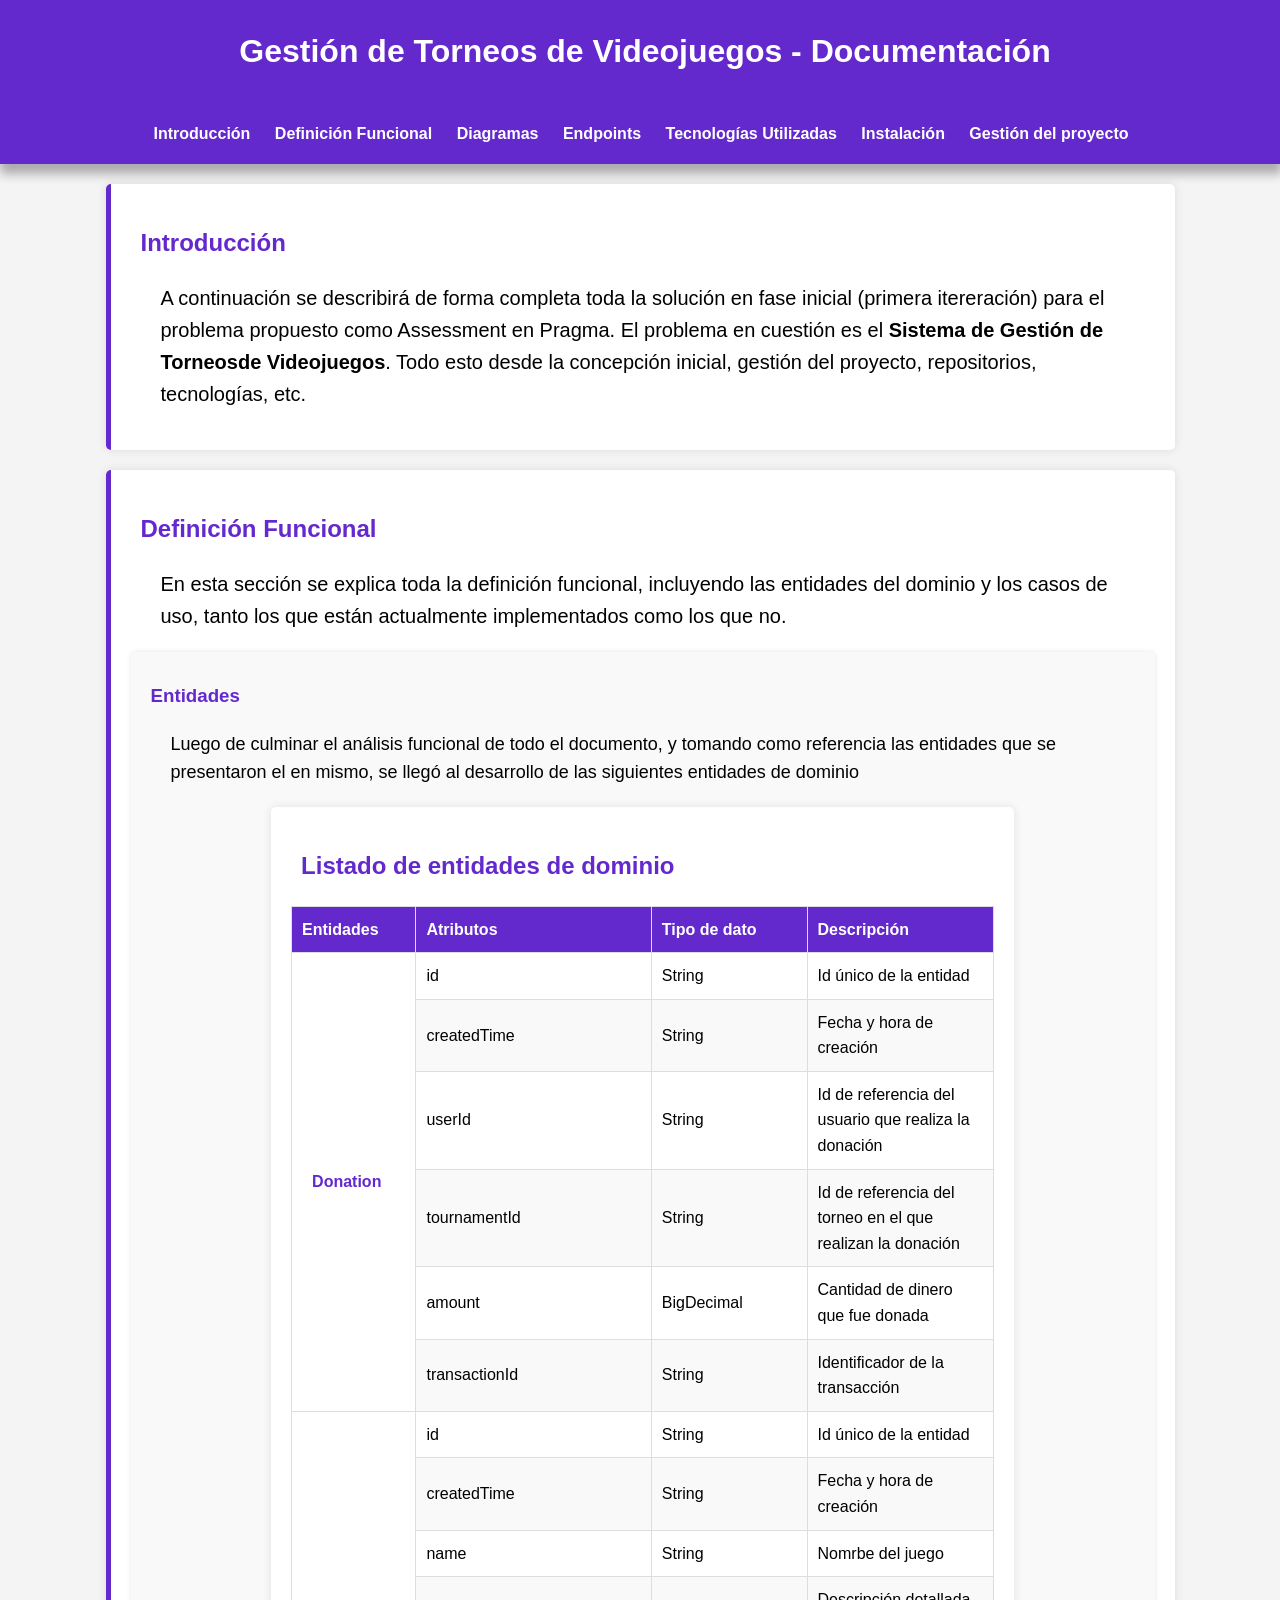
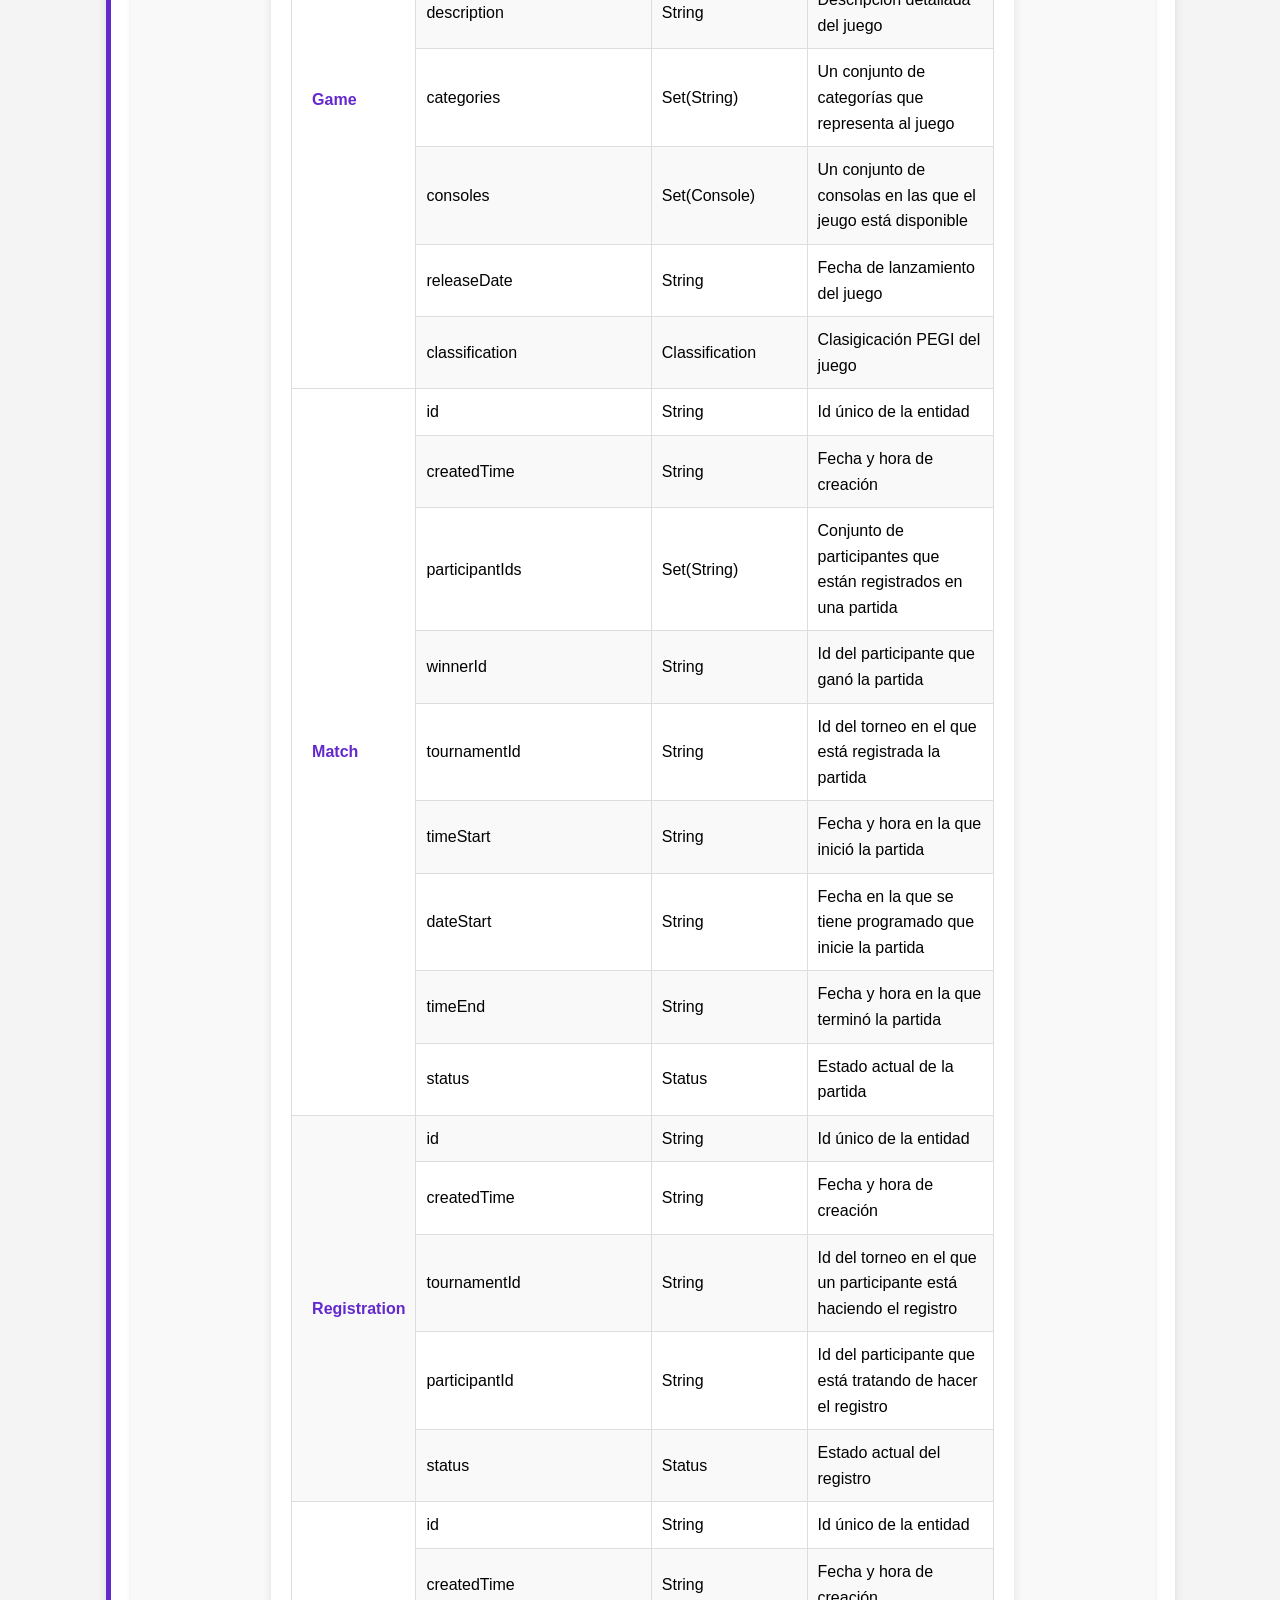
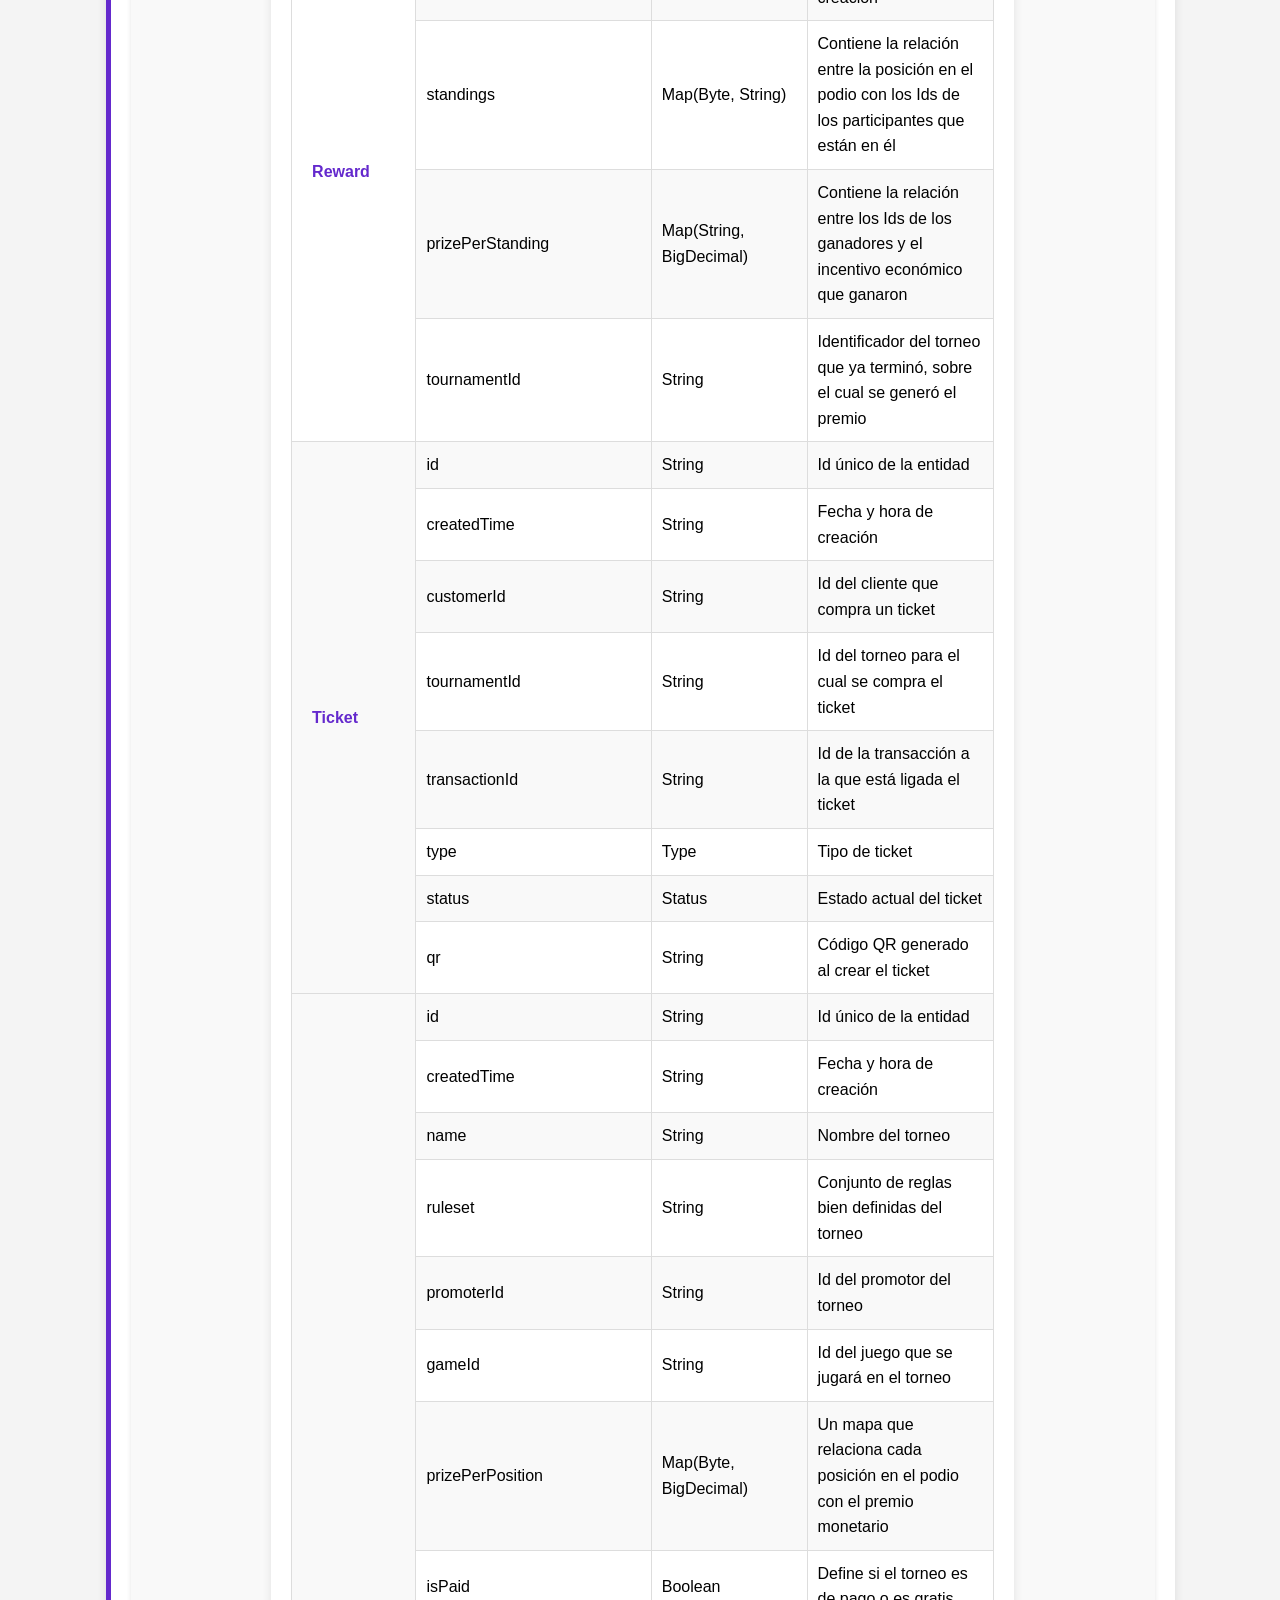
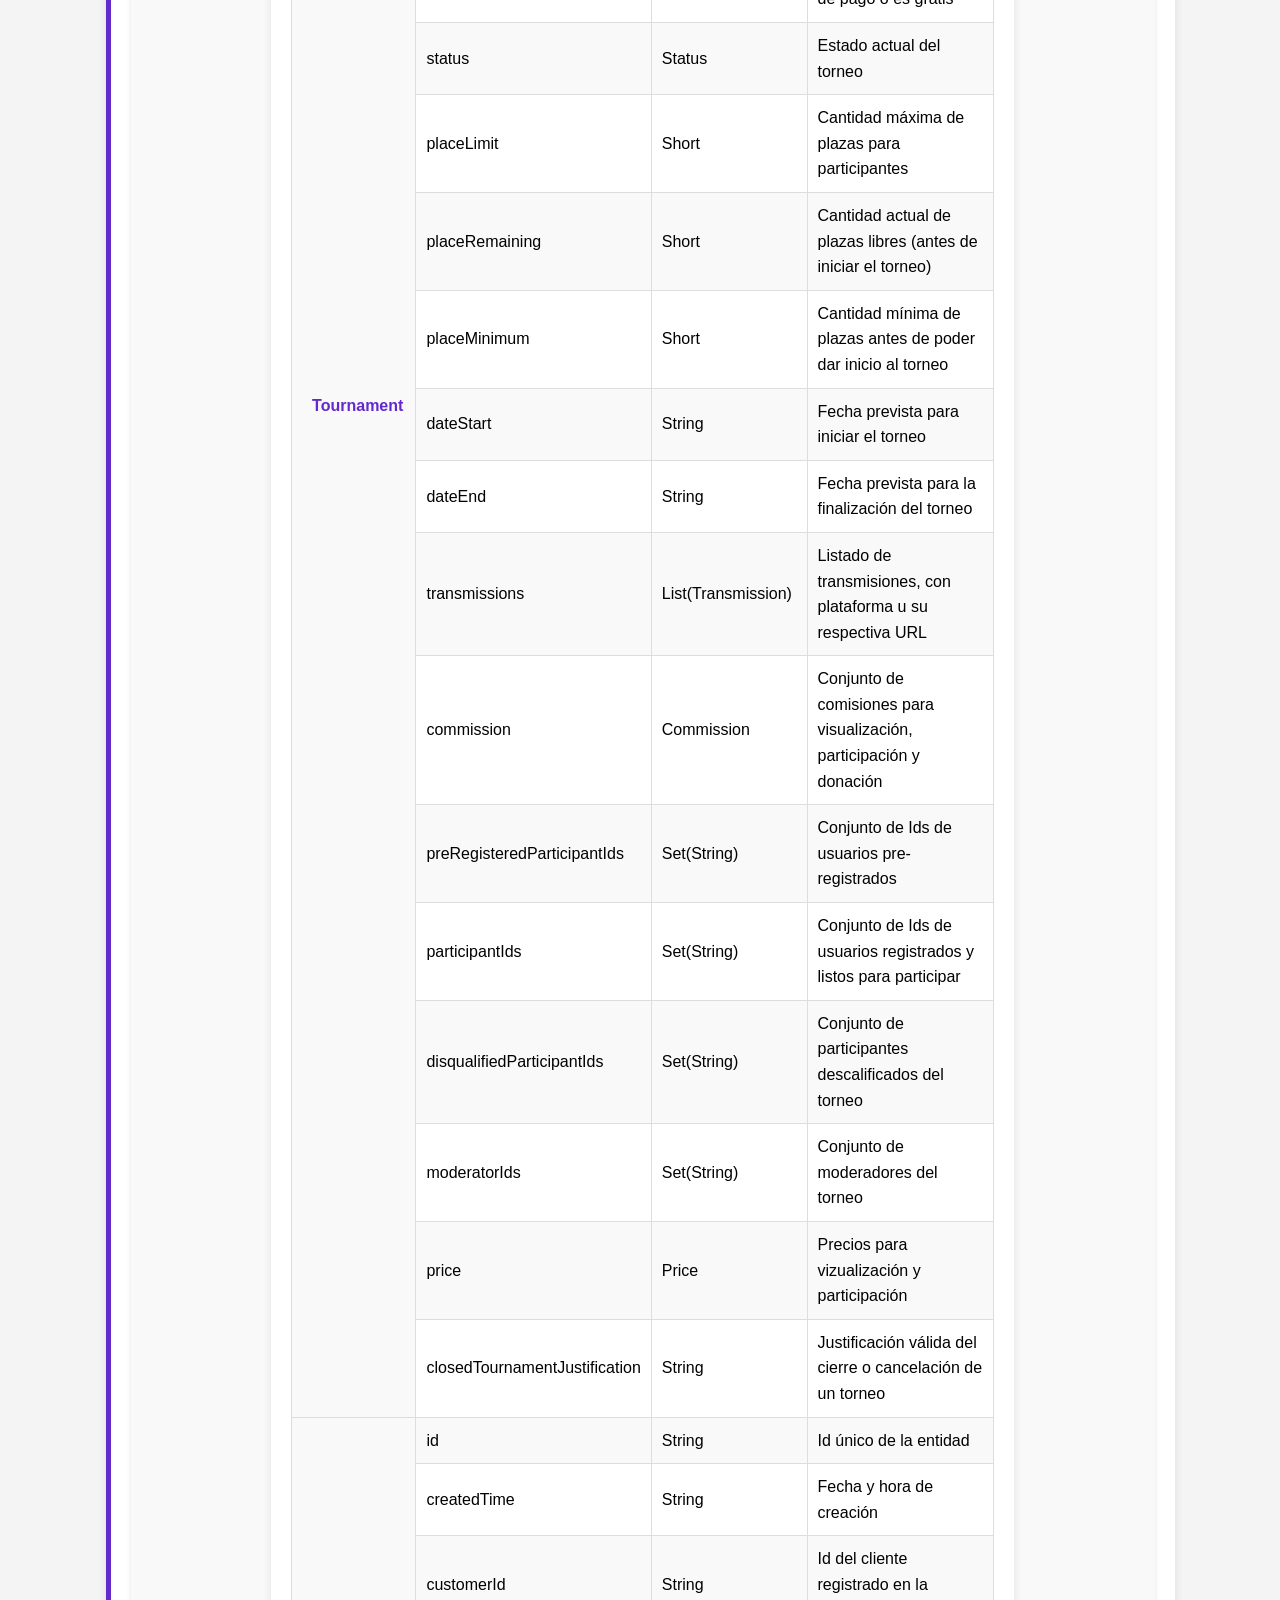
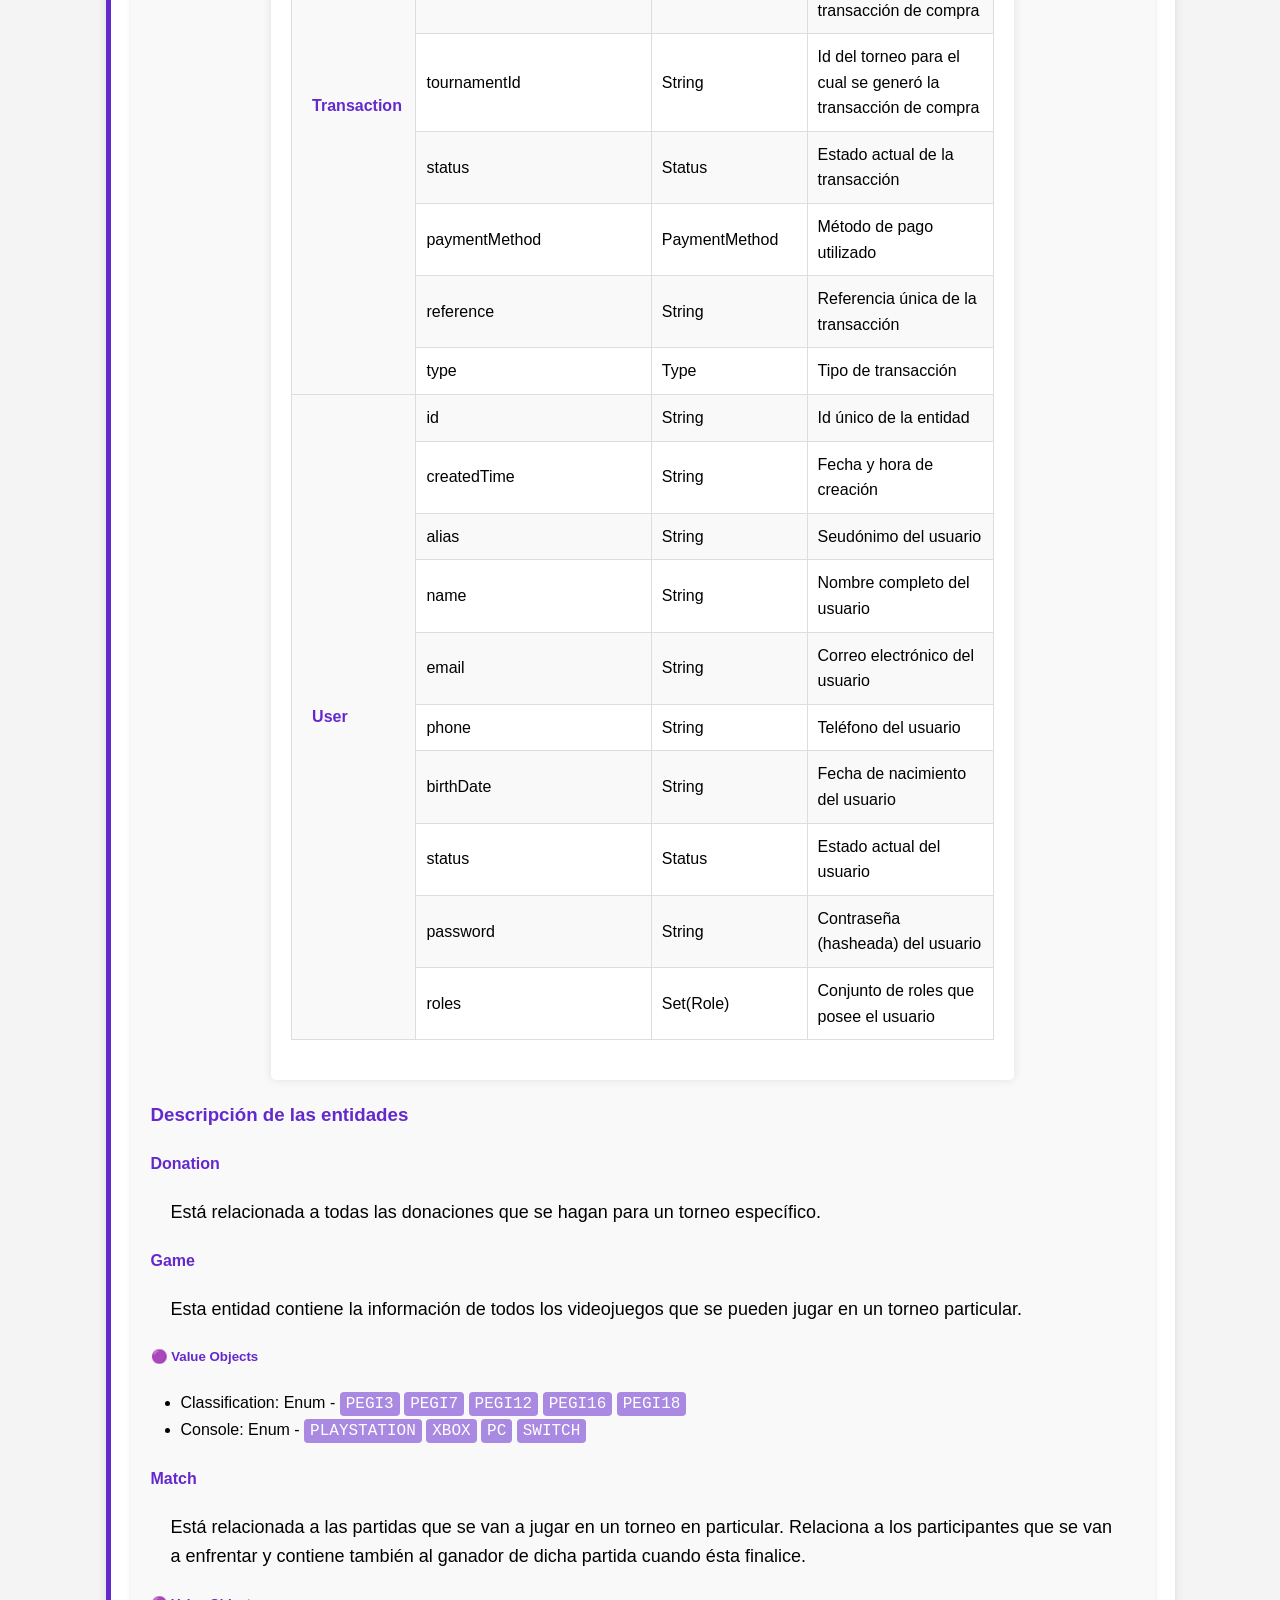
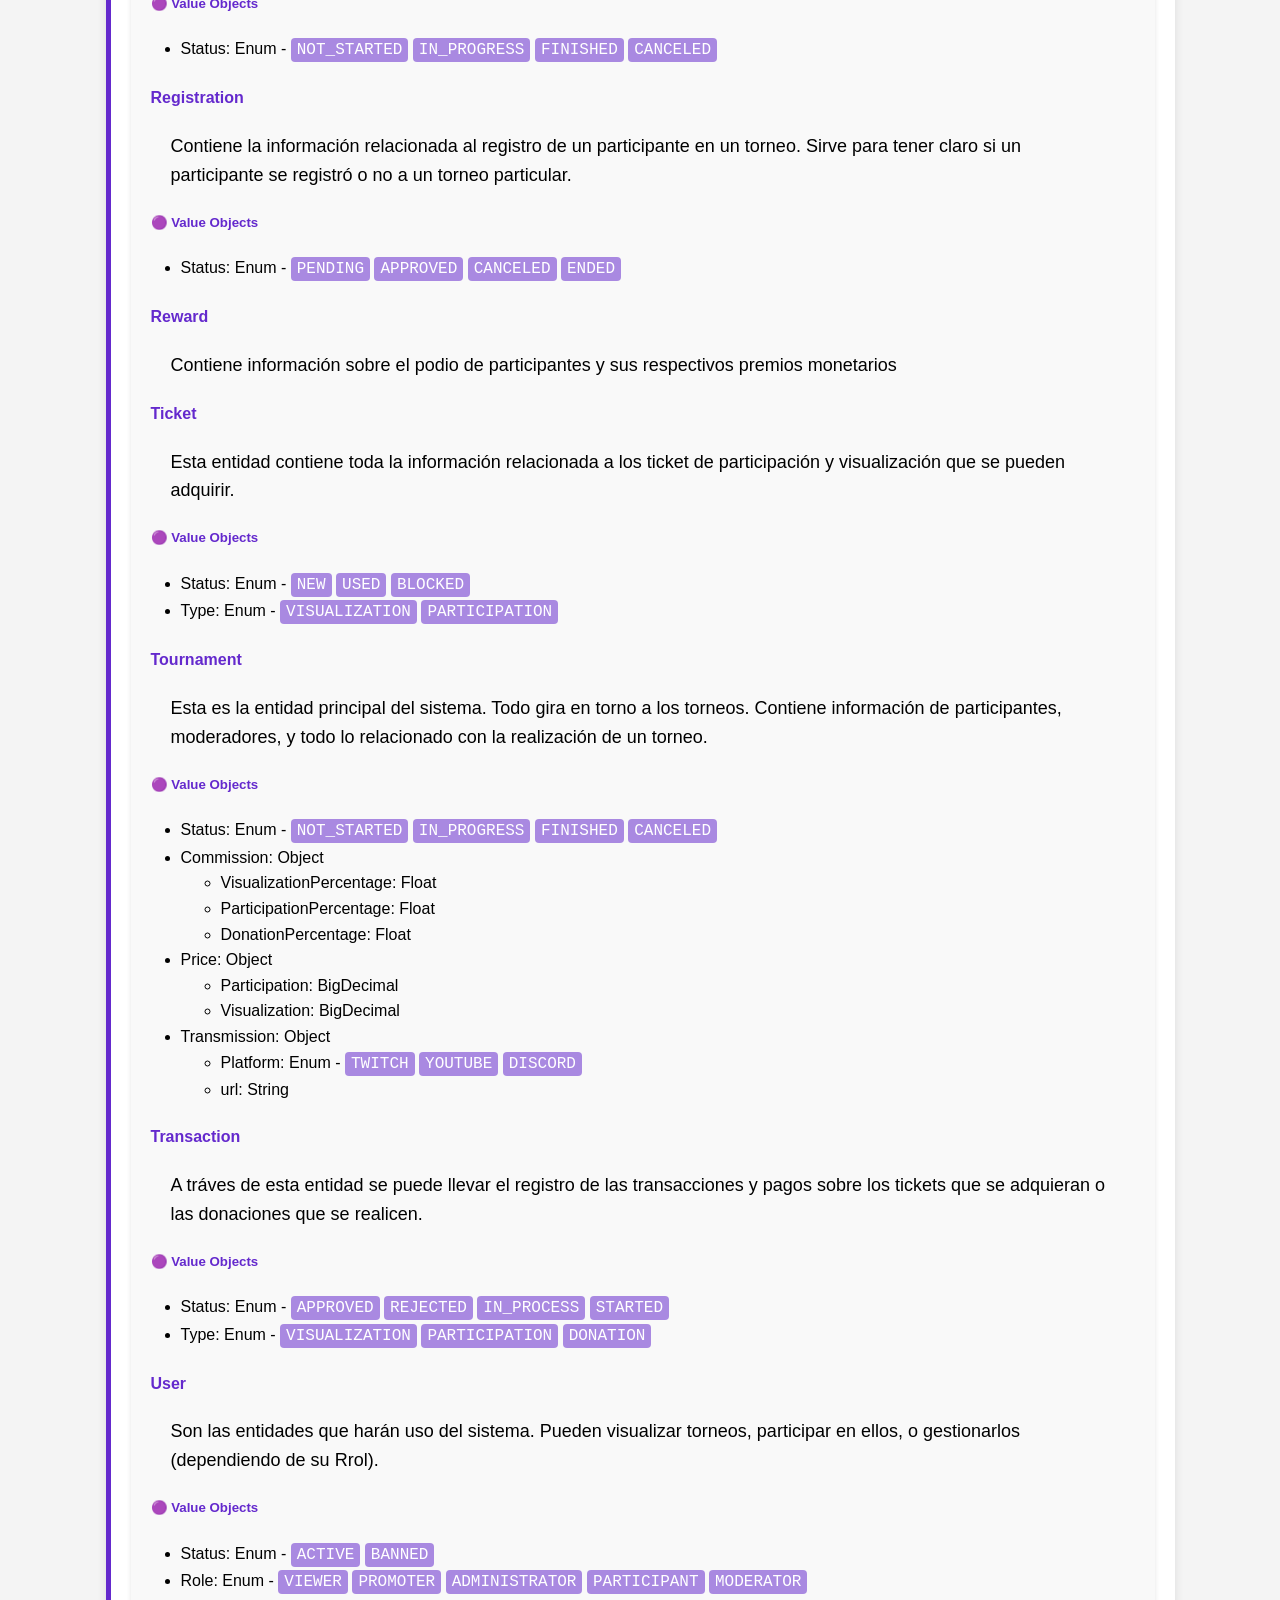
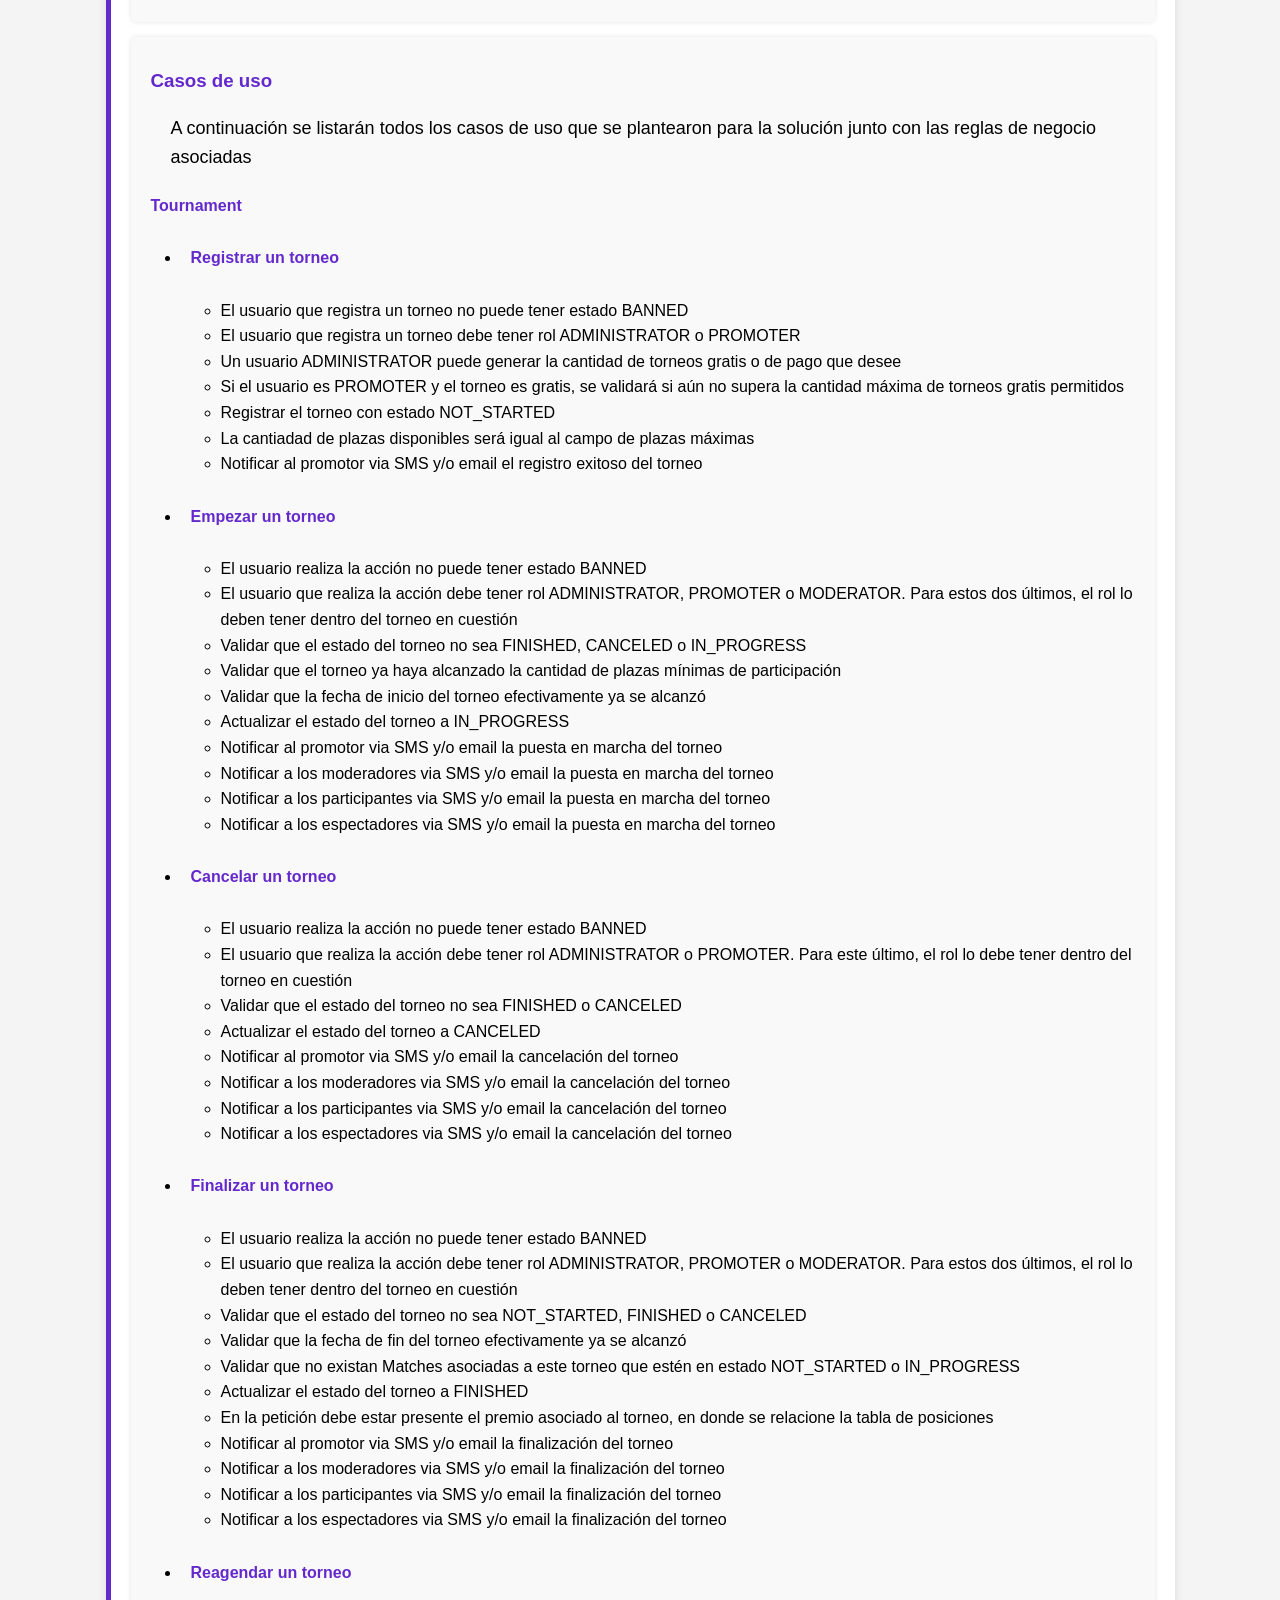
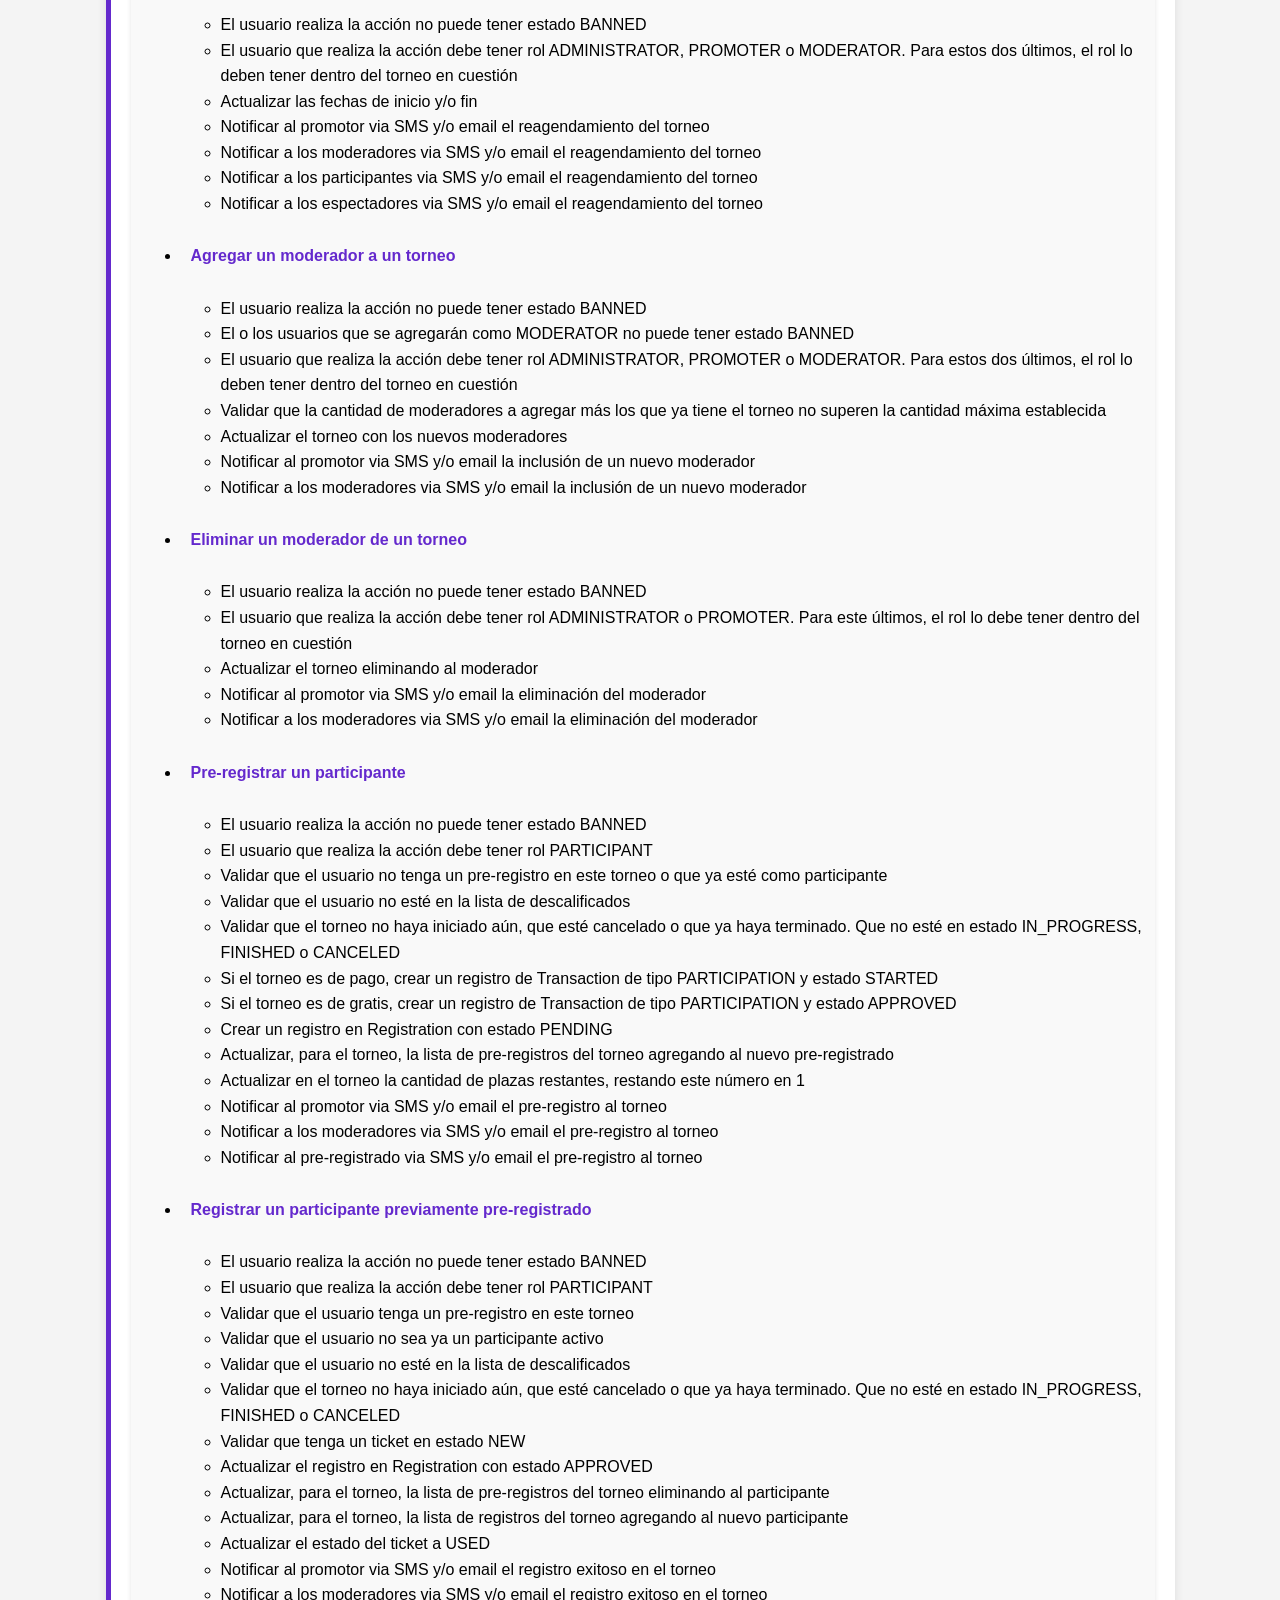
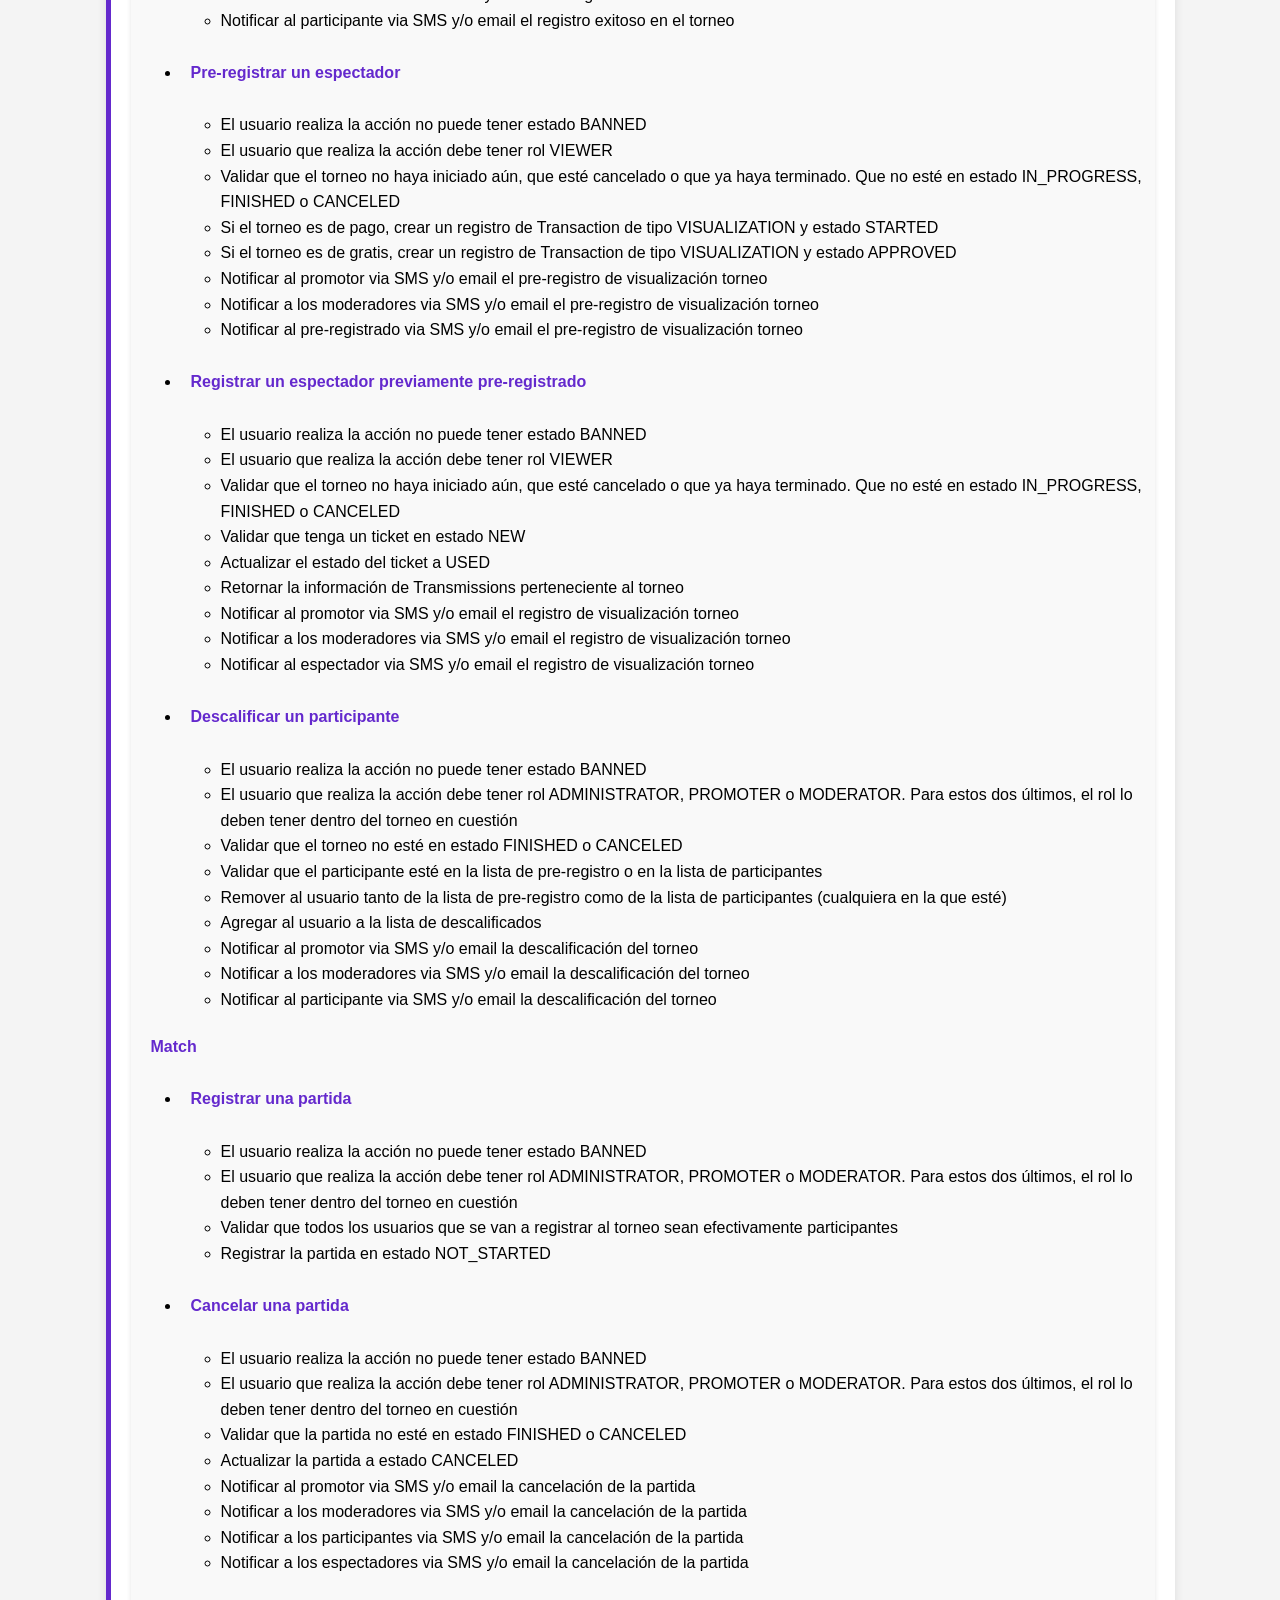
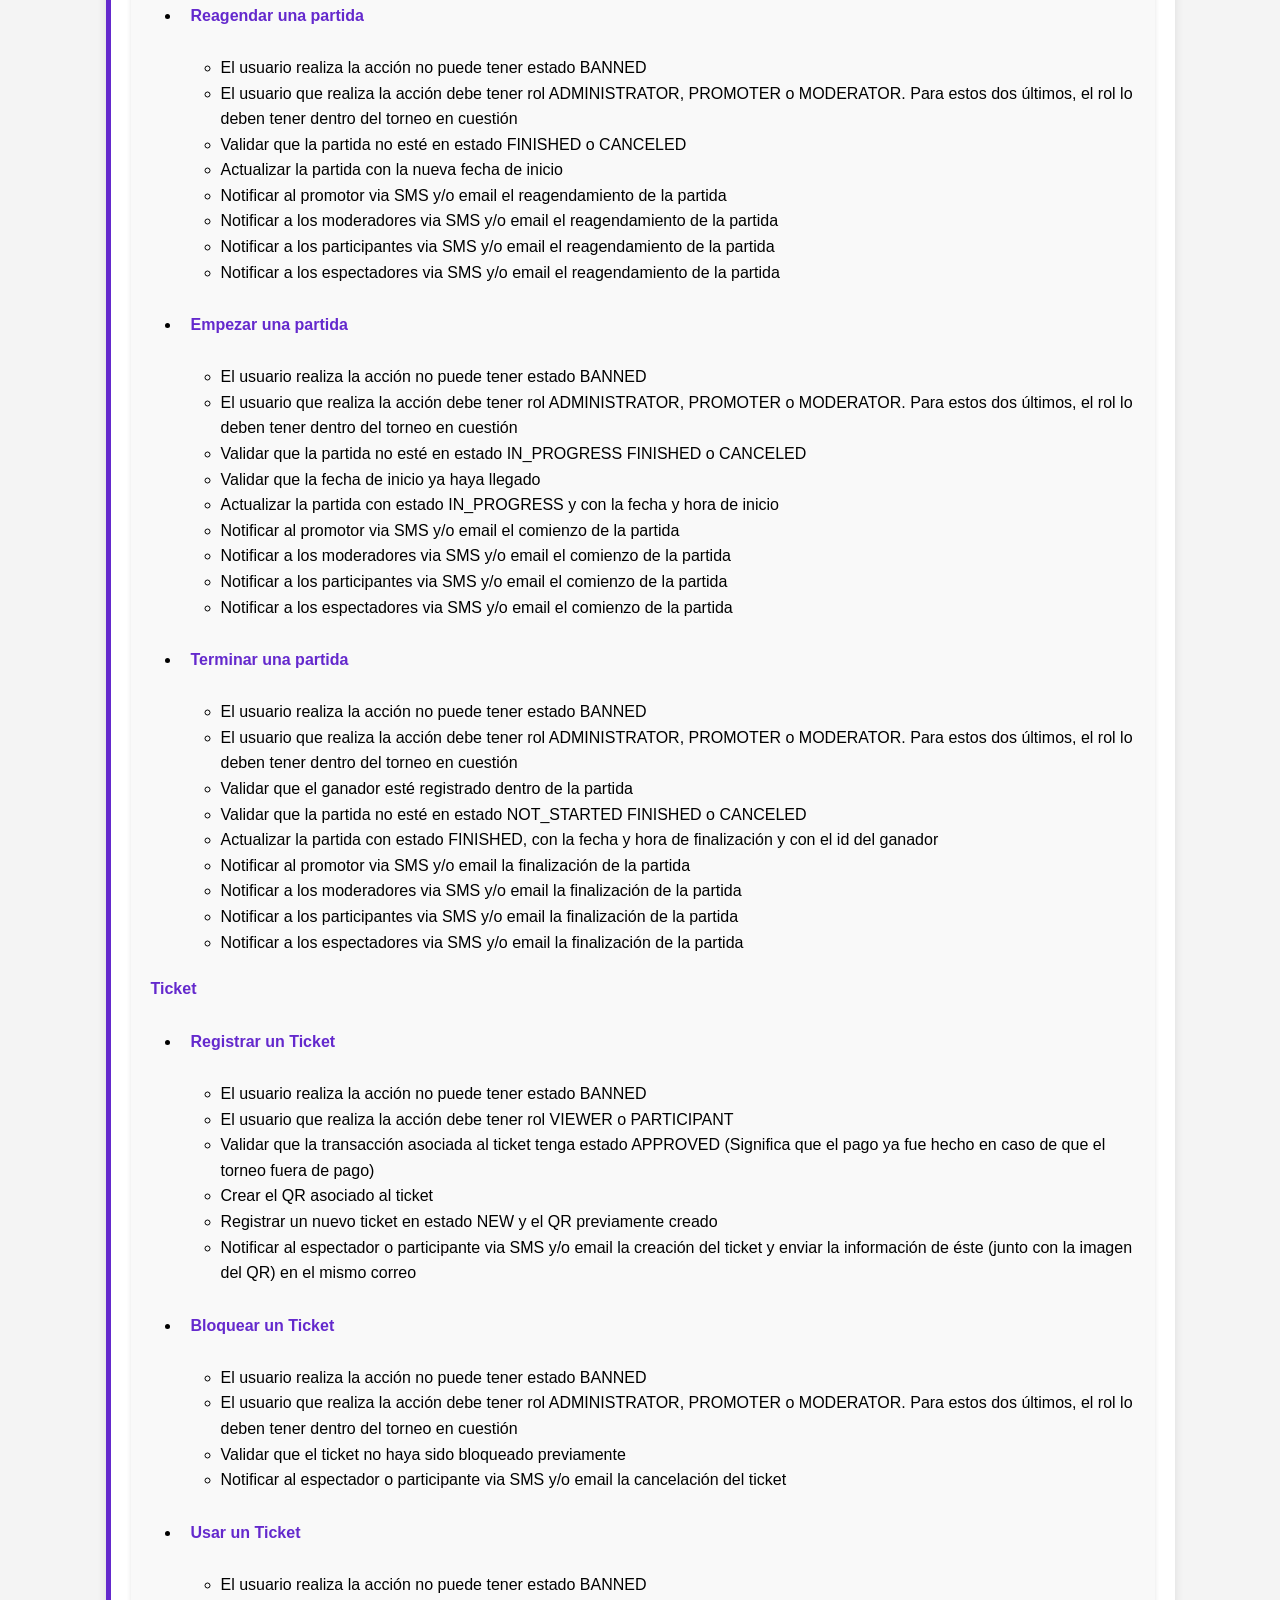
==== commit 9f0132fc: "feat(index): Se agrega información de API Gateway y Eureka" ====
--- a/index.html
+++ b/index.html
@@ -11,8 +11,10 @@
 
 <body>
   <header>
-    <h1>Documentación - Gestión de Torneos de Videojuegos</h1>
-    <nav>
+    <h1>Gestión de Torneos de Videojuegos - Documentación</h1>
+  </header>
+  <nav>
+    <div>
       <ul>
         <li><a href="#introduccion">Introducción</a></li>
         <li><a href="#definicion-funcional">Definición Funcional</a></li>
@@ -22,9 +24,8 @@
         <li><a href="#instalacion">Instalación</a></li>
         <li><a href="#gestion-proyecto">Gestión del proyecto</a></li>
       </ul>
-    </nav>
-  </header>
-
+    </div>
+  </nav>
   <section id="introduccion">
     <h2>Introducción</h2>
     <p>A continuación se describirá de forma completa toda la solución en fase inicial (primera itereración) para el
@@ -497,7 +498,8 @@
       <h5>🟣 Value Objects</h5>
       <ul>
         <li>Classification: Enum - <span>PEGI3</span> <span>PEGI7</span> <span>PEGI12</span> <span>PEGI16</span>
-          <span>PEGI18</span></li>
+          <span>PEGI18</span>
+        </li>
         <li>Console: Enum - <span>PLAYSTATION</span> <span>XBOX</span> <span>PC</span> <span>SWITCH</span></li>
       </ul>
       <h4>Match</h4>
@@ -567,7 +569,8 @@
       <ul>
         <li>Status: Enum - <span>ACTIVE</span> <span>BANNED</span></li>
         <li>Role: Enum - <span>VIEWER</span> <span>PROMOTER</span> <span>ADMINISTRATOR</span> <span>PARTICIPANT</span>
-          <span>MODERATOR</span></li>
+          <span>MODERATOR</span>
+        </li>
       </ul>
     </div>
     <div class="sub-seccion">
@@ -903,7 +906,8 @@
   <section id="diagramas">
     <h2>Diagramas</h2>
     <h3>Arquitectura</h3>
-    <p>Diagrama de arquitectura del sistema. Cabe aclarar que este diagrama se propone como modelo objetivo. Se espera que en iteraciones posteriores se llegue a esta solución totalmente funcional y desplegada en nube</p>
+    <p>Diagrama de arquitectura del sistema. Cabe aclarar que este diagrama se propone como modelo objetivo. Se espera
+      que en iteraciones posteriores se llegue a esta solución totalmente funcional y desplegada en nube</p>
     <div class="image-container">
       <img src="img/Despliegue.png" alt="Diagrama de despliegue">
     </div>
@@ -921,70 +925,157 @@
 
   <section id="endpoints">
     <h2>Endpoints</h2>
-    <p>Listado y descripción de los endpoints de la API.</p>
-    <ul>
-      <li>
-        <h3>Registrar un nuevo torneo: </h3><p>POST - {host}/api/v1/tournaments</p>
-      </li>
-      <li>
-        <h3>Agregar uno o más moderadores: </h3><p>POST - {host}/api/v1/tournaments/{tournamentId}/moderators</p>
-      </li>
-      <li>
-        <h3>Cancelar un torneo: </h3><p>PATCH - {host}/api/v1/tournaments/{tournamentId}/cancel</p>
-      </li>
-      <li>
-        <h3>Descalificar a un participante: </h3><p>DELETE - {host}/api/v1/tournaments/{tournamentId}/users/{userId}</p>
-      </li>
-      <li>
-        <h3>Finalizar un torneo: </h3><p>PATCH - {host}/api/v1/tournaments/{tournamentId}/finalize</p>
-      </li>
-      <li>
-        <h3>Pre-registro: </h3><p>POST - {host}/api/v1/tournaments/{tournamentId}/users/{userId}/pre-register</p>
-      </li>
-      <li>
-        <h3>Registrar participante: </h3><p>POST - {host}/api/v1/tournaments/{tournamentId}/users/{userId}/tickets/{ticketId}/register</p>
-      </li>
-      <li>
-        <h3>Reagendar un torneo: </h3><p>PATCH - {host}/api/v1/tournaments/{tournamentId}/reschedule</p>
-      </li>
-      <li>
-        <h3>Iniciar un torneo: </h3><p>PATCH - {host}/api/v1/tournaments/{tournamentId}/start</p>
-      </li>
-      <li>
-        <h3>Registrar un ticket: </h3><p>POST - {host}/api/v1/tournaments/{tournamentId}/users/{userId}/tickets</p>
-      </li>
-      <li>
-        <h3>Bloquear un ticket: </h3><p>PATCH - {host}/api/v1/users/{userId}/tickets/{ticketId}/block</p>
-      </li>
-      <li>
-        <h3>Registrar una partida: </h3><p>POST - {host}/api/v1/tournaments/{tournamentId}/matches</p>
-      </li>
-      <li>
-        <h3>Cancelar una partida: </h3><p>PATCH - {host}/api/v1/tournaments/{tournamentId}/matches/{matchId}/cancel</p>
-      </li>
-      <li>
-        <h3>Finalizar una partida: </h3><p>PATCH - {host}/api/v1/tournaments/{tournamentId}/matches/{matchId}/finalize</p>
-      </li>
-      <li>
-        <h3>Empezar una partida: </h3><p>PATCH - {host}/api/v1/tournaments/{tournamentId}/matches/{matchId}/start</p>
-      </li>
-    </ul>
+    <p>Listado y descripción de los endpoints de la API. Para la variable <span>{host}</span> se deberá usar el host del
+      API Gateway y no de los servicios aislados</p>
+
+    <p><strong>Registrar un nuevo torneo:</strong> <span>POST - {host}/api/v1/orchestrator/tournaments</span></span></p>
+    <p><strong>Agregar uno o más moderadores:</strong> <span>POST -
+        {host}/api/v1/orchestrator/tournaments/{tournamentId}/moderators</span></p>
+    <p><strong>Cancelar un torneo:</strong> <span>PATCH -
+        {host}/api/v1/orchestrator/tournaments/{tournamentId}/cancel</span></p>
+    <p><strong>Descalificar a un participante:</strong> <span>DELETE -
+        {host}/api/v1/orchestrator/tournaments/{tournamentId}/users/{userId}</span></p>
+    <p><strong>Finalizar un torneo:</strong> <span>PATCH -
+        {host}/api/v1/orchestrator/tournaments/{tournamentId}/finalize</span></p>
+    <p><strong>Pre-registro:</strong> <span>POST -
+        {host}/api/v1/orchestrator/tournaments/{tournamentId}/users/{userId}/pre-register</span></p>
+    <p><strong>Registrar participante:</strong> <span>POST -
+        {host}/api/v1/orchestrator/tournaments/{tournamentId}/users/{userId}/tickets/{ticketId}/register</span></p>
+    <p><strong>Reagendar un torneo:</strong> <span>PATCH -
+        {host}/api/v1/orchestrator/tournaments/{tournamentId}/reschedule</span></p>
+    <p><strong>Iniciar un torneo:</strong> <span>PATCH -
+        {host}/api/v1/orchestrator/tournaments/{tournamentId}/start</span></p>
+    <p><strong>Registrar un ticket:</strong> <span>POST -
+        {host}/api/v1/orchestrator/tournaments/{tournamentId}/users/{userId}/tickets</span></p>
+    <p><strong>Bloquear un ticket:</strong> <span>PATCH -
+        {host}/api/v1/orchestrator/users/{userId}/tickets/{ticketId}/block</span></p>
+    <p><strong>Registrar una partida:</strong> <span>POST -
+        {host}/api/v1/orchestrator/tournaments/{tournamentId}/matches</span></p>
+    <p><strong>Cancelar una partida:</strong> <span>PATCH -
+        {host}/api/v1/orchestrator/tournaments/{tournamentId}/matches/{matchId}/cancel</span></p>
+    <p><strong>Finalizar una partida:</strong> <span>PATCH -
+        {host}/api/v1/orchestrator/tournaments/{tournamentId}/matches/{matchId}/finalize</span></p>
+    <p><strong>Empezar una partida:</strong> <span>PATCH -
+        {host}/api/v1/orchestrator/tournaments/{tournamentId}/matches/{matchId}/start</span></p>
+    <p><strong>Obtener un usuario:</strong> <span>GET - {host}/v0/{tableId}/User/{id}</span></p>
+    <p><strong>Obtener una lista de usuarios:</strong> <span>GET - {host}/v0/{tableId}/User</span></p>
+    <p><strong>Obtener una donacion:</strong> <span>GET - {host}/v0/{tableId}/Donation/{id}</span></p>
+    <p><strong>Obtener una lista de donaciones:</strong> <span>GET - {host}/v0/{tableId}/Donation</span></p>
+    <p><strong>Obtener un ticket:</strong> <span>GET - {host}/v0/{tableId}/Ticket/{id}</span></p>
+    <p><strong>Obtener una lista de tickets:</strong> <span>GET - {host}/v0/{tableId}/Ticket</span></p>
+    <p><strong>Obtener un torneo:</strong> <span>GET - {host}/v0/{tableId}/Tournament/{id}</span></p>
+    <p><strong>Obtener una lista de torneos:</strong> <span>GET - {host}/v0/{tableId}/Tournament</span></p>
+    <p><strong>Obtener una transacción:</strong> <span>GET - {host}/v0/{tableId}/Transaction/{id}</span></p>
+    <p><strong>Obtener una lista de transacciones:</strong> <span>GET - {host}/v0/{tableId}/Transaction</span></p>
+    <p><strong>Obtener un juego:</strong> <span>GET - {host}/v0/{tableId}/Game/{id}</span></p>
+    <p><strong>Obtener una lista de juegos:</strong> <span>GET - {host}/v0/{tableId}/Game</span></p>
+    <p><strong>Obtener una transacción:</strong> <span>GET - {host}/v0/{tableId}/Transaction/{id}</span></p>
+    <p><strong>Obtener una lista de transacciones:</strong> <span>GET - {host}/v0/{tableId}/Transaction</span></p>
+    <p><strong>Obtener una partida:</strong> <span>GET - {host}/v0/{tableId}/Match/{id}</span></p>
+    <p><strong>Obtener una lista de partidas:</strong> <span>GET - {host}/v0/{tableId}/Match</span></p>
+    <p><strong>Obtener un registro:</strong> <span>GET - {host}/v0/{tableId}/Registration/{id}</span></p>
+    <p><strong>Obtener una lista de registros:</strong> <span>GET - {host}/v0/{tableId}/Registration</span></p>
+    <p><strong>Obtener un premio:</strong> <span>GET - {host}/v0/{tableId}/Reward/{id}</span></p>
+    <p><strong>Obtener una lista de premios:</strong> <span>GET - {host}/v0/{tableId}/Reward</span></p>
   </section>
 
   <section id="tecnologias">
     <h2>Tecnologías Utilizadas</h2>
-    <p>A continuación se listarán las tecnologías que se utilizaron para el desarrollo de la primera versión de la aplicación. Conforme se desarrollen las siguientes iteraciones, se estará actualizando el listado de tecnologías</p>
+    <p>A continuación se listarán las tecnologías que se utilizaron para el desarrollo de la primera versión de la
+      aplicación. Conforme se desarrollen las siguientes iteraciones, se estará actualizando el listado de tecnologías
+    </p>
+    <h3>API Gateway</h3>
+    <p>El desarrollo del API Gateway se realizó utilizando el lenguaje de programación Java, junto con Spring Framework
+      y, por último, para poder hacer el enrutado de forma correcta, se utilizó la dependencia de <strong>Spring Cloud
+        Gateway</strong>.
+    </p>
+    <p>La configuración de rutas se puede hacer de manera simple, usando Java, y con infinidad de condiciones de
+      enrutado, tal como se muestra a continuación.
+    </p>
+    <div class="image-container">
+      <img src="img/config de routes en API Gateway.jpg" alt="configuración de rutas en API Gateway">
+    </div>
+    <h3>Descubrimiento de microservicios</h3>
+    <p>Una parte importante en el manejo de microservicios es el autodescubrimiento de los mismos. Esto se hace posible
+      a través de un servidor de descubrimiento de servicios. En este caso, se utilizó el que nos proporciona
+      <strong>Netflix</strong>,
+      llamado <strong>Eureka</strong>. Particularmente utilicé aquél que provee el paquete starter de Spring:
+      <span>spring-cloud-starter-netflix-eureka</span>
+    </p>
+    <p>Con este servidor de descubrimiento de servicios, desde mi API gateway puedo enrutar las peticiones a los
+      diferentes microservicios haciendo uso de los nombres de servicio y no su DNS o IP, lo cual facilita en gran
+      medida el mantenimiento. Además, con esto puedo hacer uso del <strong>Balanceador de Carga</strong> propio de
+      Spring Cloud Gateway
+    </p>
+    <p>Así se ve el panel de control de <strong>Eureka Server</strong> con los servicios registrados</p>
+    <div class="image-container">
+      <img src="img/panel de control eureka server.jpg" alt="Panel de control de Eureka Server">
+    </div>
     <h3>Orquestador</h3>
-    <p>El desarrollo de este orquestador se realizó con el arquetipo de Clean Architecture de Bancolombia, llamado <a target="_blank" href="https://bancolombia.github.io/scaffold-clean-architecture/docs/intro/">Scaffold Bancolombia</a>. Esto implica el uso del lenguaje de programación Java en su versión 21, junto con el framework más famoso para el desarrollo de aplicaciones en Java, el cual es <a target="_blank" href="https://spring.io/">Spring Framework</a>, junto con tecnologías como lo son Spring Webflux para el manejo de flujos reactivos y para exponer endpoints, así como consumir APIs externas funcionando como un Web Client</p>
+    <p>El desarrollo de este orquestador se realizó con el arquetipo de Clean Architecture de Bancolombia, llamado <a
+        target="_blank" href="https://bancolombia.github.io/scaffold-clean-architecture/docs/intro/">Scaffold
+        Bancolombia</a>. Esto implica el uso del lenguaje de programación Java en su versión 21, junto con el framework
+      más famoso para el desarrollo de aplicaciones en Java, el cual es <a target="_blank"
+        href="https://spring.io/">Spring Framework</a>. Además, con tecnologías como lo son Spring Webflux para el
+      manejo
+      de flujos reactivos y para exponer endpoints y consumir APIs externas funcionando como un Web Client</p>
+    <p>La ventaja de <strong>Scaffold Bancolombia</strong> es que me permite estructurar de manera limpia el proyecto,
+      segregandolo por capas, siguiendo las recomendaciones de la <strong>Arquitectura Limpia</strong></p>
+    <div class="image-container">
+      <img src="img/estructura clean arch Scaffold Bancolombia.jpg"
+        alt="estructura de arquitectura limpia Scaffold Bancolombia">
+    </div>
     <h3>Simulación de back-end</h3>
-    <p>Para la simulación del back-end de la aplicación, opté por el uso de una gran herramienta con una muy favorable capa gratuita, la cual es <a href="https://www.airtable.com/">Airtable</a>. Con esta herramienta online puedo almacenar data como si se tratase de una base de datos. Puedo simular microservicios para cada entidad, y también tengo a disposición una API con la cual puedo consultar, modificar y eliminar data a placer a través de pticiones HTTP. Para el consumo seguro, esta aplicación ofrece el uso de tokens Bearer con diferentes alcances.</p>
+    <p>Para la simulación del back-end de la aplicación, opté por el uso de una gran herramienta con una muy favorable
+      capa gratuita, la cual es <a href="https://www.airtable.com/">Airtable</a>. Con esta herramienta online puedo
+      almacenar data como si se tratase de una base de datos. Puedo simular microservicios para cada entidad, y también
+      tengo a disposición una API con la cual puedo consultar, modificar y eliminar data a placer a través de pticiones
+      HTTP. Para el consumo seguro, esta aplicación ofrece el uso de tokens Bearer con diferentes alcances.</p>
+    <p>Así se ve el panel de gestión de <strong>Airtable</strong> con todas las tablas</p>
+    <div class="image-container">
+      <img src="img/tablas - panel de control airtable.jpg" alt="Tablas - panel de control airtable">
+    </div>
+    <p>Y este es un ejemplo de cómo se ve la tabla <strong>Usuarios</strong></p>
+    <div class="image-container">
+      <img src="img/tabla de usuarios en airtable.jpg" alt="Tabla de usuarios en airtable">
+    </div>
   </section>
 
   <section id="instalacion">
     <h2>Instrucciones de Instalación</h2>
-    <p>Para el uso de la aplicación, basta con clonar el repositorio del orquestador y ejecutarlo en cualquier IDE, o desde consola usando comandos gradle. El link del repositorio se lista a continuación: <a target="_blank" href="https://github.com/assessment-pragma-fabian-camilo/AP202503_VideogamesTournamentManagement_Orchestator">AP202503_VideogamesTournamentManagement_Orchestator</a></p>
-    
-    
+    <p><span><a href="collections/APTV.postman_collection.json" download="Postman Collection APTV">Descargar - Colección Postman con todas las peticiones</a></span></p>
+    <p>Para el uso de la aplicación, basta con clonar los repositorios:</p>
+    <ul>
+      <li>
+        Orchestrator - <a target="_blank"
+          href="https://github.com/assessment-pragma-fabian-camilo/AP202503_VideogamesTournamentManagement_Orchestator">AP202503_VideogamesTournamentManagement_Orchestator</a>
+      </li>
+      <li>
+        API Gateway - <a target="_blank"
+          href="https://github.com/assessment-pragma-fabian-camilo/AP202503_VideogamesTournamentManagement_APIGateway">AP202503_VideogamesTournamentManagement_APIGateway</a>
+      </li>
+      <li>
+        Discovery - <a target="_blank"
+          href="https://github.com/assessment-pragma-fabian-camilo/AP202503_VideogamesTournamentManagement_Discovery">AP202503_VideogamesTournamentManagement_Discovery</a>
+      </li>
+    </ul>
+    <p>y ejecutarlos en cualquier IDE, o desde consola usando comandos gradle.</p>
+    <p>Para la ejecución en local, el host del Servidor Eureka y el API Gateway son:</p>
+    <ul>
+      <li>
+        Eureka Server - <span>https://localhost:8761</span>. Es accesible desde un navegador web para poder ver el panel
+        de control de la siguiente manera
+        <div class="image-container">
+          <img src="img/panel de control eureka server.jpg" alt="Panel de control de Eureka Server">
+        </div>
+      </li>
+      <li>
+        API Gateway - <span>https://localhost:8080</span>
+      </li>
+    </ul>
+    <p>Todos los demás recursos se acceden desde el API Gateway</p>
+
+
   </section>
 
   <section id="gestion-proyecto">
@@ -995,7 +1086,8 @@
     <div class="sub-seccion">
       <h4>JIRA</h4>
       <p>En mi caso, lo primero que hice fue buscar una buena herramienta para la gestión de proyectos, y finalmente di
-        con una que en el mercado es de las mejores: <a target="_blank" href="https://www.atlassian.com/es/software/jira">Jira</a></p>
+        con una que en el mercado es de las mejores: <a target="_blank"
+          href="https://www.atlassian.com/es/software/jira">Jira</a></p>
       <p>En esta herramienta creé un proyecto, y dentro de este <strong>proyecto</strong>, creé una
         <strong>épica</strong>. Esta épica tiene el alcance de tener una MVP del sistema, con algunos casos de uso
         implementados. Hay que tener en cueta que esto es un proyecto evolutivo y, por tanto, en siguientes iteraciones
@@ -1005,10 +1097,12 @@
         <strong>historias de usuario</strong> y las <strong>tareas</strong>
       </p>
       <div class="image-container">
-        <img src="img/panel de control jira.jpg" alt="Panel de control de Jira en el proyecto assessment-pragma-fabian-camilo">
+        <img src="img/panel de control jira.jpg"
+          alt="Panel de control de Jira en el proyecto assessment-pragma-fabian-camilo">
       </div>
       <h4>GitHub</h4>
-      <p>La plataforma para gestión de repositorios por excelencia... <a target="_blank" href="https://github.com/">GitHub</a></p>
+      <p>La plataforma para gestión de repositorios por excelencia... <a target="_blank"
+          href="https://github.com/">GitHub</a></p>
       <p>Quise tener más control al momento de gestionar mis repositorios para el desarrollo de esta plataforma, por lo
         que lo primero que hice fue generar una organización centrada exclusivamente al assessment en Pragma, y ya
         dentro de esta organización tengo los repositorios necesarios para esta entrega y posibles futuras entregas de
@@ -1017,7 +1111,8 @@
         <strong>assessment-pragma-fabian-camilo</strong>
       </p>
       <div class="image-container">
-        <img src="img/repositorios github.jpg" alt="Repositorios de GitHub en la organización assessment-pragma-fabian-camilo">
+        <img src="img/repositorios github.jpg"
+          alt="Repositorios de GitHub en la organización assessment-pragma-fabian-camilo">
       </div>
       <h4>Integración entre Jira y GitHub</h4>
       <p>Una de las cosas más importantes es que el tablero de Jira lo puedo alimentar con los commits y pull requests
--- a/styles.css
+++ b/styles.css
@@ -9,8 +9,22 @@
 header {
     background: #6429cd;
     color: #fff;
-    padding: 20px;
+    padding: 5px;
     text-align: center;
+    width: 100%;
+}
+
+nav {
+    position: sticky;
+    top: 0;
+    left: 0;
+    width: 100%;
+    background: #6429cd;
+    color: #fff;
+    padding: 1px;
+    text-align: center;
+    width: 100%;
+    box-shadow: 0px 10px 10px rgba(0, 0, 0, 0.3);
 }
 
 a {
@@ -143,7 +157,11 @@
     padding: 3px 6px;
     border-radius: 4px;
     color: #fff;
-    font-size: 14px;
+    font-size: 16px;
+}
+
+span a:hover{
+    color: #fff;
 }
 
 .scroll-to-top {
